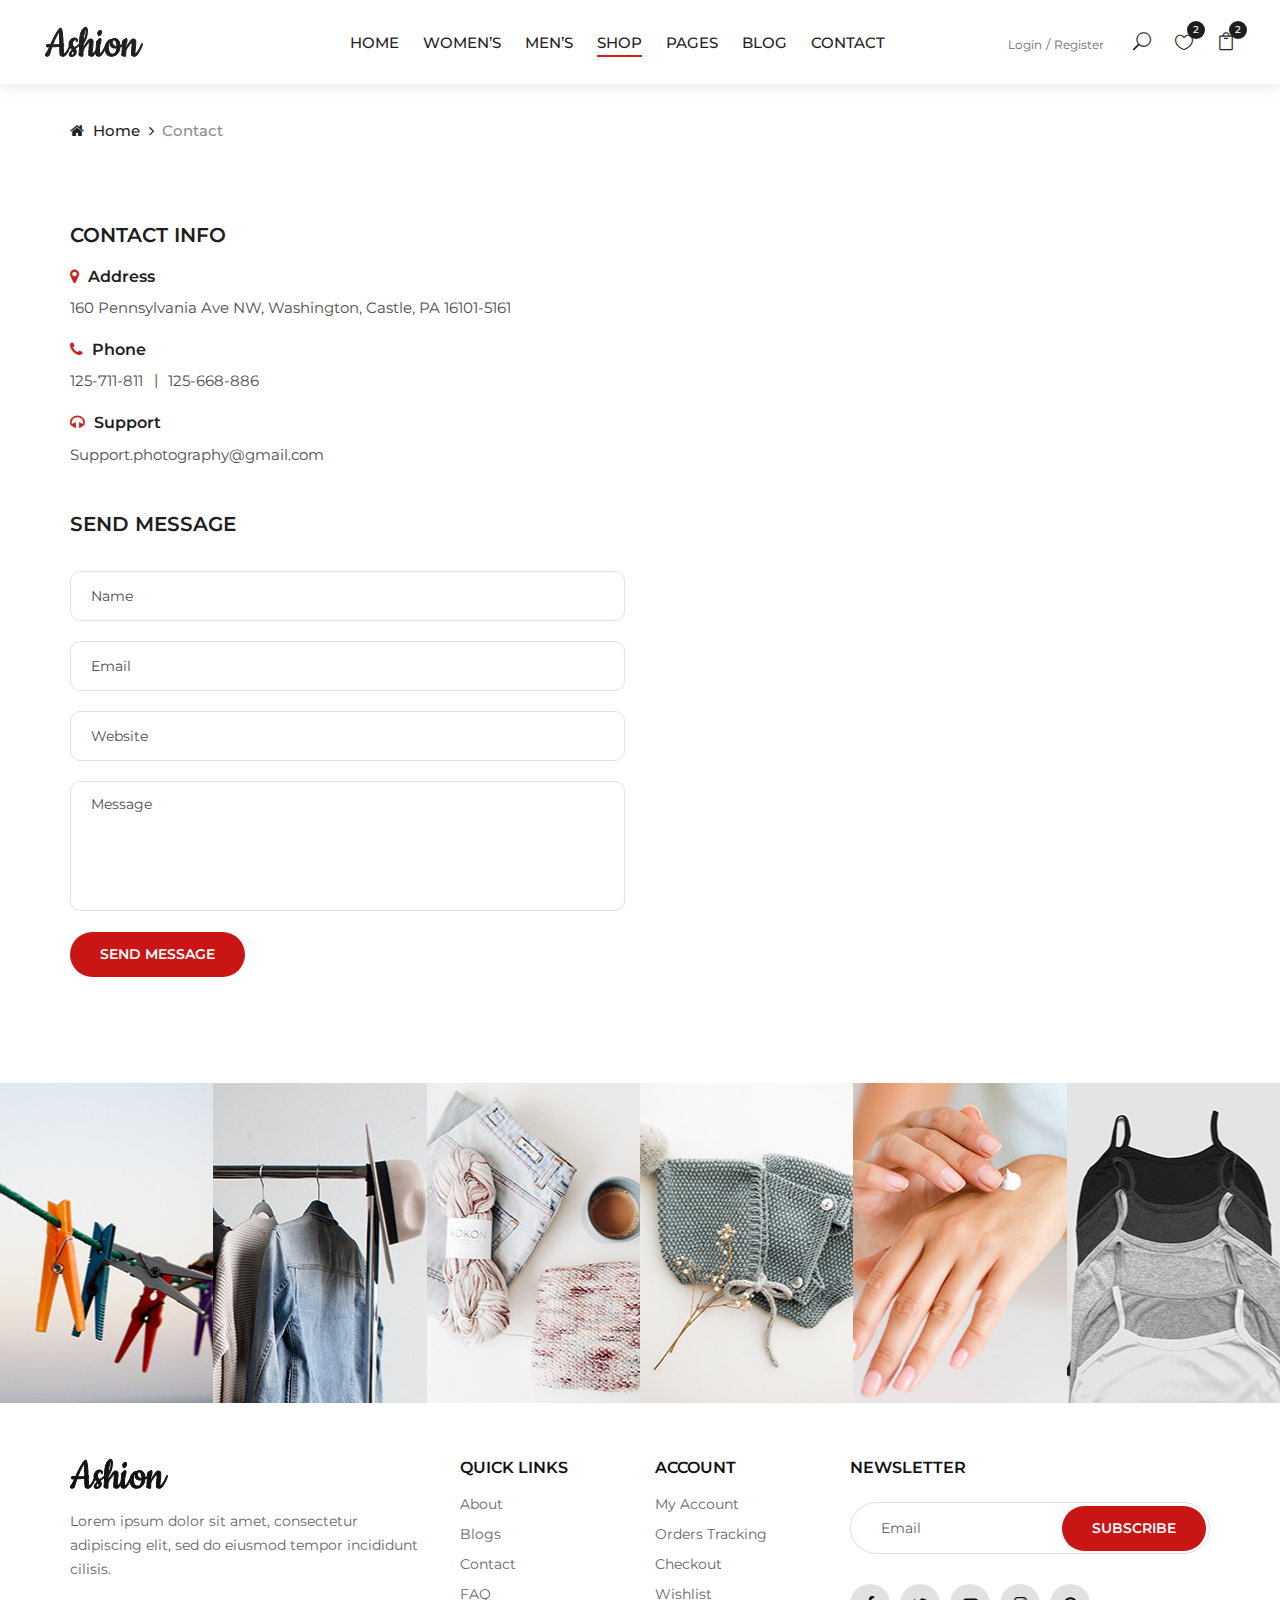
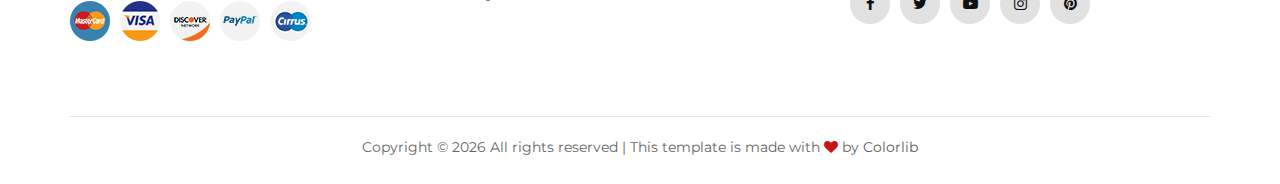
==== contact.html @ e9c25dad "bici" ====
<!DOCTYPE html>
<html lang="zxx">

<head>
    <meta charset="UTF-8">
    <meta name="description" content="Ashion Template">
    <meta name="keywords" content="Ashion, unica, creative, html">
    <meta name="viewport" content="width=device-width, initial-scale=1.0">
    <meta http-equiv="X-UA-Compatible" content="ie=edge">
    <title>Ashion | Template</title>

    <!-- Google Font -->
    <link href="https://fonts.googleapis.com/css2?family=Cookie&display=swap" rel="stylesheet">
    <link href="https://fonts.googleapis.com/css2?family=Montserrat:wght@400;500;600;700;800;900&display=swap"
    rel="stylesheet">

    <!-- Css Styles -->
    <link rel="stylesheet" href="css/bootstrap.min.css" type="text/css">
    <link rel="stylesheet" href="css/font-awesome.min.css" type="text/css">
    <link rel="stylesheet" href="css/elegant-icons.css" type="text/css">
    <link rel="stylesheet" href="css/jquery-ui.min.css" type="text/css">
    <link rel="stylesheet" href="css/magnific-popup.css" type="text/css">
    <link rel="stylesheet" href="css/owl.carousel.min.css" type="text/css">
    <link rel="stylesheet" href="css/slicknav.min.css" type="text/css">
    <link rel="stylesheet" href="css/style.css" type="text/css">
</head>

<body>
    <!-- Page Preloder -->
    <div id="preloder">
        <div class="loader"></div>
    </div>

    <!-- Offcanvas Menu Begin -->
    <div class="offcanvas-menu-overlay"></div>
    <div class="offcanvas-menu-wrapper">
        <div class="offcanvas__close">+</div>
        <ul class="offcanvas__widget">
            <li><span class="icon_search search-switch"></span></li>
            <li><a href="#"><span class="icon_heart_alt"></span>
                <div class="tip">2</div>
            </a></li>
            <li><a href="#"><span class="icon_bag_alt"></span>
                <div class="tip">2</div>
            </a></li>
        </ul>
        <div class="offcanvas__logo">
            <a href="./index.html"><img src="img/logo.png" alt=""></a>
        </div>
        <div id="mobile-menu-wrap"></div>
        <div class="offcanvas__auth">
            <a href="#">Login</a>
            <a href="#">Register</a>
        </div>
    </div>
    <!-- Offcanvas Menu End -->

    <!-- Header Section Begin -->
    <header class="header">
        <div class="container-fluid">
            <div class="row">
                <div class="col-xl-3 col-lg-2">
                    <div class="header__logo">
                        <a href="./index.html"><img src="img/logo.png" alt=""></a>
                    </div>
                </div>
                <div class="col-xl-6 col-lg-7">
                    <nav class="header__menu">
                        <ul>
                            <li><a href="./index.html">Home</a></li>
                            <li><a href="#">Women’s</a></li>
                            <li><a href="#">Men’s</a></li>
                            <li class="active"><a href="./shop.html">Shop</a></li>
                            <li><a href="#">Pages</a>
                                <ul class="dropdown">
                                    <li><a href="./product-details.html">Product Details</a></li>
                                    <li><a href="./shop-cart.html">Shop Cart</a></li>
                                    <li><a href="./checkout.html">Checkout</a></li>
                                    <li><a href="./blog-details.html">Blog Details</a></li>
                                </ul>
                            </li>
                            <li><a href="./blog.html">Blog</a></li>
                            <li><a href="./contact.html">Contact</a></li>
                        </ul>
                    </nav>
                </div>
                <div class="col-lg-3">
                    <div class="header__right">
                        <div class="header__right__auth">
                            <a href="#">Login</a>
                            <a href="#">Register</a>
                        </div>
                        <ul class="header__right__widget">
                            <li><span class="icon_search search-switch"></span></li>
                            <li><a href="#"><span class="icon_heart_alt"></span>
                                <div class="tip">2</div>
                            </a></li>
                            <li><a href="#"><span class="icon_bag_alt"></span>
                                <div class="tip">2</div>
                            </a></li>
                        </ul>
                    </div>
                </div>
            </div>
            <div class="canvas__open">
                <i class="fa fa-bars"></i>
            </div>
        </div>
    </header>
    <!-- Header Section End -->

    <!-- Breadcrumb Begin -->
    <div class="breadcrumb-option">
        <div class="container">
            <div class="row">
                <div class="col-lg-12">
                    <div class="breadcrumb__links">
                        <a href="./index.html"><i class="fa fa-home"></i> Home</a>
                        <span>Contact</span>
                    </div>
                </div>
            </div>
        </div>
    </div>
    <!-- Breadcrumb End -->

    <!-- Contact Section Begin -->
    <section class="contact spad">
        <div class="container">
            <div class="row">
                <div class="col-lg-6 col-md-6">
                    <div class="contact__content">
                        <div class="contact__address">
                            <h5>Contact info</h5>
                            <ul>
                                <li>
                                    <h6><i class="fa fa-map-marker"></i> Address</h6>
                                    <p>160 Pennsylvania Ave NW, Washington, Castle, PA 16101-5161</p>
                                </li>
                                <li>
                                    <h6><i class="fa fa-phone"></i> Phone</h6>
                                    <p><span>125-711-811</span><span>125-668-886</span></p>
                                </li>
                                <li>
                                    <h6><i class="fa fa-headphones"></i> Support</h6>
                                    <p>Support.photography@gmail.com</p>
                                </li>
                            </ul>
                        </div>
                        <div class="contact__form">
                            <h5>SEND MESSAGE</h5>
                            <form action="#">
                                <input type="text" placeholder="Name">
                                <input type="text" placeholder="Email">
                                <input type="text" placeholder="Website">
                                <textarea placeholder="Message"></textarea>
                                <button type="submit" class="site-btn">Send Message</button>
                            </form>
                        </div>
                    </div>
                </div>
                <div class="col-lg-6 col-md-6">
                    <div class="contact__map">
                        <iframe
                        src="https://www.google.com/maps/embed?pb=!1m18!1m12!1m3!1d48158.305462977965!2d-74.13283844036356!3d41.02757295168286!2m3!1f0!2f0!3f0!3m2!1i1024!2i768!4f13.1!3m3!1m2!1s0x89c2e440473470d7%3A0xcaf503ca2ee57958!2sSaddle%20River%2C%20NJ%2007458%2C%20USA!5e0!3m2!1sen!2sbd!4v1575917275626!5m2!1sen!2sbd"
                        height="780" style="border:0" allowfullscreen="">
                    </iframe>
                </div>
            </div>
        </div>
    </div>
</section>
<!-- Contact Section End -->

<!-- Instagram Begin -->
<div class="instagram">
    <div class="container-fluid">
        <div class="row">
            <div class="col-lg-2 col-md-4 col-sm-4 p-0">
                <div class="instagram__item set-bg" data-setbg="img/instagram/insta-1.jpg">
                    <div class="instagram__text">
                        <i class="fa fa-instagram"></i>
                        <a href="#">@ ashion_shop</a>
                    </div>
                </div>
            </div>
            <div class="col-lg-2 col-md-4 col-sm-4 p-0">
                <div class="instagram__item set-bg" data-setbg="img/instagram/insta-2.jpg">
                    <div class="instagram__text">
                        <i class="fa fa-instagram"></i>
                        <a href="#">@ ashion_shop</a>
                    </div>
                </div>
            </div>
            <div class="col-lg-2 col-md-4 col-sm-4 p-0">
                <div class="instagram__item set-bg" data-setbg="img/instagram/insta-3.jpg">
                    <div class="instagram__text">
                        <i class="fa fa-instagram"></i>
                        <a href="#">@ ashion_shop</a>
                    </div>
                </div>
            </div>
            <div class="col-lg-2 col-md-4 col-sm-4 p-0">
                <div class="instagram__item set-bg" data-setbg="img/instagram/insta-4.jpg">
                    <div class="instagram__text">
                        <i class="fa fa-instagram"></i>
                        <a href="#">@ ashion_shop</a>
                    </div>
                </div>
            </div>
            <div class="col-lg-2 col-md-4 col-sm-4 p-0">
                <div class="instagram__item set-bg" data-setbg="img/instagram/insta-5.jpg">
                    <div class="instagram__text">
                        <i class="fa fa-instagram"></i>
                        <a href="#">@ ashion_shop</a>
                    </div>
                </div>
            </div>
            <div class="col-lg-2 col-md-4 col-sm-4 p-0">
                <div class="instagram__item set-bg" data-setbg="img/instagram/insta-6.jpg">
                    <div class="instagram__text">
                        <i class="fa fa-instagram"></i>
                        <a href="#">@ ashion_shop</a>
                    </div>
                </div>
            </div>
        </div>
    </div>
</div>
<!-- Instagram End -->

<!-- Footer Section Begin -->
<footer class="footer">
    <div class="container">
        <div class="row">
            <div class="col-lg-4 col-md-6 col-sm-7">
                <div class="footer__about">
                    <div class="footer__logo">
                        <a href="./index.html"><img src="img/logo.png" alt=""></a>
                    </div>
                    <p>Lorem ipsum dolor sit amet, consectetur adipiscing elit, sed do eiusmod tempor incididunt
                    cilisis.</p>
                    <div class="footer__payment">
                        <a href="#"><img src="img/payment/payment-1.png" alt=""></a>
                        <a href="#"><img src="img/payment/payment-2.png" alt=""></a>
                        <a href="#"><img src="img/payment/payment-3.png" alt=""></a>
                        <a href="#"><img src="img/payment/payment-4.png" alt=""></a>
                        <a href="#"><img src="img/payment/payment-5.png" alt=""></a>
                    </div>
                </div>
            </div>
            <div class="col-lg-2 col-md-3 col-sm-5">
                <div class="footer__widget">
                    <h6>Quick links</h6>
                    <ul>
                        <li><a href="#">About</a></li>
                        <li><a href="#">Blogs</a></li>
                        <li><a href="#">Contact</a></li>
                        <li><a href="#">FAQ</a></li>
                    </ul>
                </div>
            </div>
            <div class="col-lg-2 col-md-3 col-sm-4">
                <div class="footer__widget">
                    <h6>Account</h6>
                    <ul>
                        <li><a href="#">My Account</a></li>
                        <li><a href="#">Orders Tracking</a></li>
                        <li><a href="#">Checkout</a></li>
                        <li><a href="#">Wishlist</a></li>
                    </ul>
                </div>
            </div>
            <div class="col-lg-4 col-md-8 col-sm-8">
                <div class="footer__newslatter">
                    <h6>NEWSLETTER</h6>
                    <form action="#">
                        <input type="text" placeholder="Email">
                        <button type="submit" class="site-btn">Subscribe</button>
                    </form>
                    <div class="footer__social">
                        <a href="#"><i class="fa fa-facebook"></i></a>
                        <a href="#"><i class="fa fa-twitter"></i></a>
                        <a href="#"><i class="fa fa-youtube-play"></i></a>
                        <a href="#"><i class="fa fa-instagram"></i></a>
                        <a href="#"><i class="fa fa-pinterest"></i></a>
                    </div>
                </div>
            </div>
        </div>
        <div class="row">
            <div class="col-lg-12">
                <!-- Link back to Colorlib can't be removed. Template is licensed under CC BY 3.0. -->
                <div class="footer__copyright__text">
                    <p>Copyright &copy; <script>document.write(new Date().getFullYear());</script> All rights reserved | This template is made with <i class="fa fa-heart" aria-hidden="true"></i> by <a href="https://colorlib.com" target="_blank">Colorlib</a></p>
                </div>
                <!-- Link back to Colorlib can't be removed. Template is licensed under CC BY 3.0. -->
            </div>
        </div>
    </div>
</footer>
<!-- Footer Section End -->

<!-- Search Begin -->
<div class="search-model">
    <div class="h-100 d-flex align-items-center justify-content-center">
        <div class="search-close-switch">+</div>
        <form class="search-model-form">
            <input type="text" id="search-input" placeholder="Search here.....">
        </form>
    </div>
</div>
<!-- Search End -->

<!-- Js Plugins -->
<script src="js/jquery-3.3.1.min.js"></script>
<script src="js/bootstrap.min.js"></script>
<script src="js/jquery.magnific-popup.min.js"></script>
<script src="js/jquery-ui.min.js"></script>
<script src="js/mixitup.min.js"></script>
<script src="js/jquery.countdown.min.js"></script>
<script src="js/jquery.slicknav.js"></script>
<script src="js/owl.carousel.min.js"></script>
<script src="js/jquery.nicescroll.min.js"></script>
<script src="js/main.js"></script>
</body>

</html>
---- css/elegant-icons.css ----
@font-face {
	font-family: 'ElegantIcons';
	src:url('../fonts/ElegantIcons.eot');
	src:url('../fonts/ElegantIcons.eot?#iefix') format('embedded-opentype'),
		url('../fonts/ElegantIcons.woff') format('woff'),
		url('../fonts/ElegantIcons.ttf') format('truetype'),
		url('../fonts/ElegantIcons.svg#ElegantIcons') format('svg');
	font-weight: normal;
	font-style: normal;
}

/* Use the following CSS code if you want to use data attributes for inserting your icons */
[data-icon]:before {
	font-family: 'ElegantIcons';
	content: attr(data-icon);
	speak: none;
	font-weight: normal;
	font-variant: normal;
	text-transform: none;
	line-height: 1;
	-webkit-font-smoothing: antialiased;
	-moz-osx-font-smoothing: grayscale;
}

/* Use the following CSS code if you want to have a class per icon */
/*
Instead of a list of all class selectors,
you can use the generic selector below, but it's slower:
[class*="your-class-prefix"] {
*/
.arrow_up, .arrow_down, .arrow_left, .arrow_right, .arrow_left-up, .arrow_right-up, .arrow_right-down, .arrow_left-down, .arrow-up-down, .arrow_up-down_alt, .arrow_left-right_alt, .arrow_left-right, .arrow_expand_alt2, .arrow_expand_alt, .arrow_condense, .arrow_expand, .arrow_move, .arrow_carrot-up, .arrow_carrot-down, .arrow_carrot-left, .arrow_carrot-right, .arrow_carrot-2up, .arrow_carrot-2down, .arrow_carrot-2left, .arrow_carrot-2right, .arrow_carrot-up_alt2, .arrow_carrot-down_alt2, .arrow_carrot-left_alt2, .arrow_carrot-right_alt2, .arrow_carrot-2up_alt2, .arrow_carrot-2down_alt2, .arrow_carrot-2left_alt2, .arrow_carrot-2right_alt2, .arrow_triangle-up, .arrow_triangle-down, .arrow_triangle-left, .arrow_triangle-right, .arrow_triangle-up_alt2, .arrow_triangle-down_alt2, .arrow_triangle-left_alt2, .arrow_triangle-right_alt2, .arrow_back, .icon_minus-06, .icon_plus, .icon_close, .icon_check, .icon_minus_alt2, .icon_plus_alt2, .icon_close_alt2, .icon_check_alt2, .icon_zoom-out_alt, .icon_zoom-in_alt, .icon_search, .icon_box-empty, .icon_box-selected, .icon_minus-box, .icon_plus-box, .icon_box-checked, .icon_circle-empty, .icon_circle-slelected, .icon_stop_alt2, .icon_stop, .icon_pause_alt2, .icon_pause, .icon_menu, .icon_menu-square_alt2, .icon_menu-circle_alt2, .icon_ul, .icon_ol, .icon_adjust-horiz, .icon_adjust-vert, .icon_document_alt, .icon_documents_alt, .icon_pencil, .icon_pencil-edit_alt, .icon_pencil-edit, .icon_folder-alt, .icon_folder-open_alt, .icon_folder-add_alt, .icon_info_alt, .icon_error-oct_alt, .icon_error-circle_alt, .icon_error-triangle_alt, .icon_question_alt2, .icon_question, .icon_comment_alt, .icon_chat_alt, .icon_vol-mute_alt, .icon_volume-low_alt, .icon_volume-high_alt, .icon_quotations, .icon_quotations_alt2, .icon_clock_alt, .icon_lock_alt, .icon_lock-open_alt, .icon_key_alt, .icon_cloud_alt, .icon_cloud-upload_alt, .icon_cloud-download_alt, .icon_image, .icon_images, .icon_lightbulb_alt, .icon_gift_alt, .icon_house_alt, .icon_genius, .icon_mobile, .icon_tablet, .icon_laptop, .icon_desktop, .icon_camera_alt, .icon_mail_alt, .icon_cone_alt, .icon_ribbon_alt, .icon_bag_alt, .icon_creditcard, .icon_cart_alt, .icon_paperclip, .icon_tag_alt, .icon_tags_alt, .icon_trash_alt, .icon_cursor_alt, .icon_mic_alt, .icon_compass_alt, .icon_pin_alt, .icon_pushpin_alt, .icon_map_alt, .icon_drawer_alt, .icon_toolbox_alt, .icon_book_alt, .icon_calendar, .icon_film, .icon_table, .icon_contacts_alt, .icon_headphones, .icon_lifesaver, .icon_piechart, .icon_refresh, .icon_link_alt, .icon_link, .icon_loading, .icon_blocked, .icon_archive_alt, .icon_heart_alt, .icon_star_alt, .icon_star-half_alt, .icon_star, .icon_star-half, .icon_tools, .icon_tool, .icon_cog, .icon_cogs, .arrow_up_alt, .arrow_down_alt, .arrow_left_alt, .arrow_right_alt, .arrow_left-up_alt, .arrow_right-up_alt, .arrow_right-down_alt, .arrow_left-down_alt, .arrow_condense_alt, .arrow_expand_alt3, .arrow_carrot_up_alt, .arrow_carrot-down_alt, .arrow_carrot-left_alt, .arrow_carrot-right_alt, .arrow_carrot-2up_alt, .arrow_carrot-2dwnn_alt, .arrow_carrot-2left_alt, .arrow_carrot-2right_alt, .arrow_triangle-up_alt, .arrow_triangle-down_alt, .arrow_triangle-left_alt, .arrow_triangle-right_alt, .icon_minus_alt, .icon_plus_alt, .icon_close_alt, .icon_check_alt, .icon_zoom-out, .icon_zoom-in, .icon_stop_alt, .icon_menu-square_alt, .icon_menu-circle_alt, .icon_document, .icon_documents, .icon_pencil_alt, .icon_folder, .icon_folder-open, .icon_folder-add, .icon_folder_upload, .icon_folder_download, .icon_info, .icon_error-circle, .icon_error-oct, .icon_error-triangle, .icon_question_alt, .icon_comment, .icon_chat, .icon_vol-mute, .icon_volume-low, .icon_volume-high, .icon_quotations_alt, .icon_clock, .icon_lock, .icon_lock-open, .icon_key, .icon_cloud, .icon_cloud-upload, .icon_cloud-download, .icon_lightbulb, .icon_gift, .icon_house, .icon_camera, .icon_mail, .icon_cone, .icon_ribbon, .icon_bag, .icon_cart, .icon_tag, .icon_tags, .icon_trash, .icon_cursor, .icon_mic, .icon_compass, .icon_pin, .icon_pushpin, .icon_map, .icon_drawer, .icon_toolbox, .icon_book, .icon_contacts, .icon_archive, .icon_heart, .icon_profile, .icon_group, .icon_grid-2x2, .icon_grid-3x3, .icon_music, .icon_pause_alt, .icon_phone, .icon_upload, .icon_download, .social_facebook, .social_twitter, .social_pinterest, .social_googleplus, .social_tumblr, .social_tumbleupon, .social_wordpress, .social_instagram, .social_dribbble, .social_vimeo, .social_linkedin, .social_rss, .social_deviantart, .social_share, .social_myspace, .social_skype, .social_youtube, .social_picassa, .social_googledrive, .social_flickr, .social_blogger, .social_spotify, .social_delicious, .social_facebook_circle, .social_twitter_circle, .social_pinterest_circle, .social_googleplus_circle, .social_tumblr_circle, .social_stumbleupon_circle, .social_wordpress_circle, .social_instagram_circle, .social_dribbble_circle, .social_vimeo_circle, .social_linkedin_circle, .social_rss_circle, .social_deviantart_circle, .social_share_circle, .social_myspace_circle, .social_skype_circle, .social_youtube_circle, .social_picassa_circle, .social_googledrive_alt2, .social_flickr_circle, .social_blogger_circle, .social_spotify_circle, .social_delicious_circle, .social_facebook_square, .social_twitter_square, .social_pinterest_square, .social_googleplus_square, .social_tumblr_square, .social_stumbleupon_square, .social_wordpress_square, .social_instagram_square, .social_dribbble_square, .social_vimeo_square, .social_linkedin_square, .social_rss_square, .social_deviantart_square, .social_share_square, .social_myspace_square, .social_skype_square, .social_youtube_square, .social_picassa_square, .social_googledrive_square, .social_flickr_square, .social_blogger_square, .social_spotify_square, .social_delicious_square, .icon_printer, .icon_calulator, .icon_building, .icon_floppy, .icon_drive, .icon_search-2, .icon_id, .icon_id-2, .icon_puzzle, .icon_like, .icon_dislike, .icon_mug, .icon_currency, .icon_wallet, .icon_pens, .icon_easel, .icon_flowchart, .icon_datareport, .icon_briefcase, .icon_shield, .icon_percent, .icon_globe, .icon_globe-2, .icon_target, .icon_hourglass, .icon_balance, .icon_rook, .icon_printer-alt, .icon_calculator_alt, .icon_building_alt, .icon_floppy_alt, .icon_drive_alt, .icon_search_alt, .icon_id_alt, .icon_id-2_alt, .icon_puzzle_alt, .icon_like_alt, .icon_dislike_alt, .icon_mug_alt, .icon_currency_alt, .icon_wallet_alt, .icon_pens_alt, .icon_easel_alt, .icon_flowchart_alt, .icon_datareport_alt, .icon_briefcase_alt, .icon_shield_alt, .icon_percent_alt, .icon_globe_alt, .icon_clipboard {
	font-family: 'ElegantIcons';
	speak: none;
	font-style: normal;
	font-weight: normal;
	font-variant: normal;
	text-transform: none;
	line-height: 1;
	-webkit-font-smoothing: antialiased;
}
.arrow_up:before {
	content: "\21";
}
.arrow_down:before {
	content: "\22";
}
.arrow_left:before {
	content: "\23";
}
.arrow_right:before {
	content: "\24";
}
.arrow_left-up:before {
	content: "\25";
}
.arrow_right-up:before {
	content: "\26";
}
.arrow_right-down:before {
	content: "\27";
}
.arrow_left-down:before {
	content: "\28";
}
.arrow-up-down:before {
	content: "\29";
}
.arrow_up-down_alt:before {
	content: "\2a";
}
.arrow_left-right_alt:before {
	content: "\2b";
}
.arrow_left-right:before {
	content: "\2c";
}
.arrow_expand_alt2:before {
	content: "\2d";
}
.arrow_expand_alt:before {
	content: "\2e";
}
.arrow_condense:before {
	content: "\2f";
}
.arrow_expand:before {
	content: "\30";
}
.arrow_move:before {
	content: "\31";
}
.arrow_carrot-up:before {
	content: "\32";
}
.arrow_carrot-down:before {
	content: "\33";
}
.arrow_carrot-left:before {
	content: "\34";
}
.arrow_carrot-right:before {
	content: "\35";
}
.arrow_carrot-2up:before {
	content: "\36";
}
.arrow_carrot-2down:before {
	content: "\37";
}
.arrow_carrot-2left:before {
	content: "\38";
}
.arrow_carrot-2right:before {
	content: "\39";
}
.arrow_carrot-up_alt2:before {
	content: "\3a";
}
.arrow_carrot-down_alt2:before {
	content: "\3b";
}
.arrow_carrot-left_alt2:before {
	content: "\3c";
}
.arrow_carrot-right_alt2:before {
	content: "\3d";
}
.arrow_carrot-2up_alt2:before {
	content: "\3e";
}
.arrow_carrot-2down_alt2:before {
	content: "\3f";
}
.arrow_carrot-2left_alt2:before {
	content: "\40";
}
.arrow_carrot-2right_alt2:before {
	content: "\41";
}
.arrow_triangle-up:before {
	content: "\42";
}
.arrow_triangle-down:before {
	content: "\43";
}
.arrow_triangle-left:before {
	content: "\44";
}
.arrow_triangle-right:before {
	content: "\45";
}
.arrow_triangle-up_alt2:before {
	content: "\46";
}
.arrow_triangle-down_alt2:before {
	content: "\47";
}
.arrow_triangle-left_alt2:before {
	content: "\48";
}
.arrow_triangle-right_alt2:before {
	content: "\49";
}
.arrow_back:before {
	content: "\4a";
}
.icon_minus-06:before {
	content: "\4b";
}
.icon_plus:before {
	content: "\4c";
}
.icon_close:before {
	content: "\4d";
}
.icon_check:before {
	content: "\4e";
}
.icon_minus_alt2:before {
	content: "\4f";
}
.icon_plus_alt2:before {
	content: "\50";
}
.icon_close_alt2:before {
	content: "\51";
}
.icon_check_alt2:before {
	content: "\52";
}
.icon_zoom-out_alt:before {
	content: "\53";
}
.icon_zoom-in_alt:before {
	content: "\54";
}
.icon_search:before {
	content: "\55";
}
.icon_box-empty:before {
	content: "\56";
}
.icon_box-selected:before {
	content: "\57";
}
.icon_minus-box:before {
	content: "\58";
}
.icon_plus-box:before {
	content: "\59";
}
.icon_box-checked:before {
	content: "\5a";
}
.icon_circle-empty:before {
	content: "\5b";
}
.icon_circle-slelected:before {
	content: "\5c";
}
.icon_stop_alt2:before {
	content: "\5d";
}
.icon_stop:before {
	content: "\5e";
}
.icon_pause_alt2:before {
	content: "\5f";
}
.icon_pause:before {
	content: "\60";
}
.icon_menu:before {
	content: "\61";
}
.icon_menu-square_alt2:before {
	content: "\62";
}
.icon_menu-circle_alt2:before {
	content: "\63";
}
.icon_ul:before {
	content: "\64";
}
.icon_ol:before {
	content: "\65";
}
.icon_adjust-horiz:before {
	content: "\66";
}
.icon_adjust-vert:before {
	content: "\67";
}
.icon_document_alt:before {
	content: "\68";
}
.icon_documents_alt:before {
	content: "\69";
}
.icon_pencil:before {
	content: "\6a";
}
.icon_pencil-edit_alt:before {
	content: "\6b";
}
.icon_pencil-edit:before {
	content: "\6c";
}
.icon_folder-alt:before {
	content: "\6d";
}
.icon_folder-open_alt:before {
	content: "\6e";
}
.icon_folder-add_alt:before {
	content: "\6f";
}
.icon_info_alt:before {
	content: "\70";
}
.icon_error-oct_alt:before {
	content: "\71";
}
.icon_error-circle_alt:before {
	content: "\72";
}
.icon_error-triangle_alt:before {
	content: "\73";
}
.icon_question_alt2:before {
	content: "\74";
}
.icon_question:before {
	content: "\75";
}
.icon_comment_alt:before {
	content: "\76";
}
.icon_chat_alt:before {
	content: "\77";
}
.icon_vol-mute_alt:before {
	content: "\78";
}
.icon_volume-low_alt:before {
	content: "\79";
}
.icon_volume-high_alt:before {
	content: "\7a";
}
.icon_quotations:before {
	content: "\7b";
}
.icon_quotations_alt2:before {
	content: "\7c";
}
.icon_clock_alt:before {
	content: "\7d";
}
.icon_lock_alt:before {
	content: "\7e";
}
.icon_lock-open_alt:before {
	content: "\e000";
}
.icon_key_alt:before {
	content: "\e001";
}
.icon_cloud_alt:before {
	content: "\e002";
}
.icon_cloud-upload_alt:before {
	content: "\e003";
}
.icon_cloud-download_alt:before {
	content: "\e004";
}
.icon_image:before {
	content: "\e005";
}
.icon_images:before {
	content: "\e006";
}
.icon_lightbulb_alt:before {
	content: "\e007";
}
.icon_gift_alt:before {
	content: "\e008";
}
.icon_house_alt:before {
	content: "\e009";
}
.icon_genius:before {
	content: "\e00a";
}
.icon_mobile:before {
	content: "\e00b";
}
.icon_tablet:before {
	content: "\e00c";
}
.icon_laptop:before {
	content: "\e00d";
}
.icon_desktop:before {
	content: "\e00e";
}
.icon_camera_alt:before {
	content: "\e00f";
}
.icon_mail_alt:before {
	content: "\e010";
}
.icon_cone_alt:before {
	content: "\e011";
}
.icon_ribbon_alt:before {
	content: "\e012";
}
.icon_bag_alt:before {
	content: "\e013";
}
.icon_creditcard:before {
	content: "\e014";
}
.icon_cart_alt:before {
	content: "\e015";
}
.icon_paperclip:before {
	content: "\e016";
}
.icon_tag_alt:before {
	content: "\e017";
}
.icon_tags_alt:before {
	content: "\e018";
}
.icon_trash_alt:before {
	content: "\e019";
}
.icon_cursor_alt:before {
	content: "\e01a";
}
.icon_mic_alt:before {
	content: "\e01b";
}
.icon_compass_alt:before {
	content: "\e01c";
}
.icon_pin_alt:before {
	content: "\e01d";
}
.icon_pushpin_alt:before {
	content: "\e01e";
}
.icon_map_alt:before {
	content: "\e01f";
}
.icon_drawer_alt:before {
	content: "\e020";
}
.icon_toolbox_alt:before {
	content: "\e021";
}
.icon_book_alt:before {
	content: "\e022";
}
.icon_calendar:before {
	content: "\e023";
}
.icon_film:before {
	content: "\e024";
}
.icon_table:before {
	content: "\e025";
}
.icon_contacts_alt:before {
	content: "\e026";
}
.icon_headphones:before {
	content: "\e027";
}
.icon_lifesaver:before {
	content: "\e028";
}
.icon_piechart:before {
	content: "\e029";
}
.icon_refresh:before {
	content: "\e02a";
}
.icon_link_alt:before {
	content: "\e02b";
}
.icon_link:before {
	content: "\e02c";
}
.icon_loading:before {
	content: "\e02d";
}
.icon_blocked:before {
	content: "\e02e";
}
.icon_archive_alt:before {
	content: "\e02f";
}
.icon_heart_alt:before {
	content: "\e030";
}
.icon_star_alt:before {
	content: "\e031";
}
.icon_star-half_alt:before {
	content: "\e032";
}
.icon_star:before {
	content: "\e033";
}
.icon_star-half:before {
	content: "\e034";
}
.icon_tools:before {
	content: "\e035";
}
.icon_tool:before {
	content: "\e036";
}
.icon_cog:before {
	content: "\e037";
}
.icon_cogs:before {
	content: "\e038";
}
.arrow_up_alt:before {
	content: "\e039";
}
.arrow_down_alt:before {
	content: "\e03a";
}
.arrow_left_alt:before {
	content: "\e03b";
}
.arrow_right_alt:before {
	content: "\e03c";
}
.arrow_left-up_alt:before {
	content: "\e03d";
}
.arrow_right-up_alt:before {
	content: "\e03e";
}
.arrow_right-down_alt:before {
	content: "\e03f";
}
.arrow_left-down_alt:before {
	content: "\e040";
}
.arrow_condense_alt:before {
	content: "\e041";
}
.arrow_expand_alt3:before {
	content: "\e042";
}
.arrow_carrot_up_alt:before {
	content: "\e043";
}
.arrow_carrot-down_alt:before {
	content: "\e044";
}
.arrow_carrot-left_alt:before {
	content: "\e045";
}
.arrow_carrot-right_alt:before {
	content: "\e046";
}
.arrow_carrot-2up_alt:before {
	content: "\e047";
}
.arrow_carrot-2dwnn_alt:before {
	content: "\e048";
}
.arrow_carrot-2left_alt:before {
	content: "\e049";
}
.arrow_carrot-2right_alt:before {
	content: "\e04a";
}
.arrow_triangle-up_alt:before {
	content: "\e04b";
}
.arrow_triangle-down_alt:before {
	content: "\e04c";
}
.arrow_triangle-left_alt:before {
	content: "\e04d";
}
.arrow_triangle-right_alt:before {
	content: "\e04e";
}
.icon_minus_alt:before {
	content: "\e04f";
}
.icon_plus_alt:before {
	content: "\e050";
}
.icon_close_alt:before {
	content: "\e051";
}
.icon_check_alt:before {
	content: "\e052";
}
.icon_zoom-out:before {
	content: "\e053";
}
.icon_zoom-in:before {
	content: "\e054";
}
.icon_stop_alt:before {
	content: "\e055";
}
.icon_menu-square_alt:before {
	content: "\e056";
}
.icon_menu-circle_alt:before {
	content: "\e057";
}
.icon_document:before {
	content: "\e058";
}
.icon_documents:before {
	content: "\e059";
}
.icon_pencil_alt:before {
	content: "\e05a";
}
.icon_folder:before {
	content: "\e05b";
}
.icon_folder-open:before {
	content: "\e05c";
}
.icon_folder-add:before {
	content: "\e05d";
}
.icon_folder_upload:before {
	content: "\e05e";
}
.icon_folder_download:before {
	content: "\e05f";
}
.icon_info:before {
	content: "\e060";
}
.icon_error-circle:before {
	content: "\e061";
}
.icon_error-oct:before {
	content: "\e062";
}
.icon_error-triangle:before {
	content: "\e063";
}
.icon_question_alt:before {
	content: "\e064";
}
.icon_comment:before {
	content: "\e065";
}
.icon_chat:before {
	content: "\e066";
}
.icon_vol-mute:before {
	content: "\e067";
}
.icon_volume-low:before {
	content: "\e068";
}
.icon_volume-high:before {
	content: "\e069";
}
.icon_quotations_alt:before {
	content: "\e06a";
}
.icon_clock:before {
	content: "\e06b";
}
.icon_lock:before {
	content: "\e06c";
}
.icon_lock-open:before {
	content: "\e06d";
}
.icon_key:before {
	content: "\e06e";
}
.icon_cloud:before {
	content: "\e06f";
}
.icon_cloud-upload:before {
	content: "\e070";
}
.icon_cloud-download:before {
	content: "\e071";
}
.icon_lightbulb:before {
	content: "\e072";
}
.icon_gift:before {
	content: "\e073";
}
.icon_house:before {
	content: "\e074";
}
.icon_camera:before {
	content: "\e075";
}
.icon_mail:before {
	content: "\e076";
}
.icon_cone:before {
	content: "\e077";
}
.icon_ribbon:before {
	content: "\e078";
}
.icon_bag:before {
	content: "\e079";
}
.icon_cart:before {
	content: "\e07a";
}
.icon_tag:before {
	content: "\e07b";
}
.icon_tags:before {
	content: "\e07c";
}
.icon_trash:before {
	content: "\e07d";
}
.icon_cursor:before {
	content: "\e07e";
}
.icon_mic:before {
	content: "\e07f";
}
.icon_compass:before {
	content: "\e080";
}
.icon_pin:before {
	content: "\e081";
}
.icon_pushpin:before {
	content: "\e082";
}
.icon_map:before {
	content: "\e083";
}
.icon_drawer:before {
	content: "\e084";
}
.icon_toolbox:before {
	content: "\e085";
}
.icon_book:before {
	content: "\e086";
}
.icon_contacts:before {
	content: "\e087";
}
.icon_archive:before {
	content: "\e088";
}
.icon_heart:before {
	content: "\e089";
}
.icon_profile:before {
	content: "\e08a";
}
.icon_group:before {
	content: "\e08b";
}
.icon_grid-2x2:before {
	content: "\e08c";
}
.icon_grid-3x3:before {
	content: "\e08d";
}
.icon_music:before {
	content: "\e08e";
}
.icon_pause_alt:before {
	content: "\e08f";
}
.icon_phone:before {
	content: "\e090";
}
.icon_upload:before {
	content: "\e091";
}
.icon_download:before {
	content: "\e092";
}
.social_facebook:before {
	content: "\e093";
}
.social_twitter:before {
	content: "\e094";
}
.social_pinterest:before {
	content: "\e095";
}
.social_googleplus:before {
	content: "\e096";
}
.social_tumblr:before {
	content: "\e097";
}
.social_tumbleupon:before {
	content: "\e098";
}
.social_wordpress:before {
	content: "\e099";
}
.social_instagram:before {
	content: "\e09a";
}
.social_dribbble:before {
	content: "\e09b";
}
.social_vimeo:before {
	content: "\e09c";
}
.social_linkedin:before {
	content: "\e09d";
}
.social_rss:before {
	content: "\e09e";
}
.social_deviantart:before {
	content: "\e09f";
}
.social_share:before {
	content: "\e0a0";
}
.social_myspace:before {
	content: "\e0a1";
}
.social_skype:before {
	content: "\e0a2";
}
.social_youtube:before {
	content: "\e0a3";
}
.social_picassa:before {
	content: "\e0a4";
}
.social_googledrive:before {
	content: "\e0a5";
}
.social_flickr:before {
	content: "\e0a6";
}
.social_blogger:before {
	content: "\e0a7";
}
.social_spotify:before {
	content: "\e0a8";
}
.social_delicious:before {
	content: "\e0a9";
}
.social_facebook_circle:before {
	content: "\e0aa";
}
.social_twitter_circle:before {
	content: "\e0ab";
}
.social_pinterest_circle:before {
	content: "\e0ac";
}
.social_googleplus_circle:before {
	content: "\e0ad";
}
.social_tumblr_circle:before {
	content: "\e0ae";
}
.social_stumbleupon_circle:before {
	content: "\e0af";
}
.social_wordpress_circle:before {
	content: "\e0b0";
}
.social_instagram_circle:before {
	content: "\e0b1";
}
.social_dribbble_circle:before {
	content: "\e0b2";
}
.social_vimeo_circle:before {
	content: "\e0b3";
}
.social_linkedin_circle:before {
	content: "\e0b4";
}
.social_rss_circle:before {
	content: "\e0b5";
}
.social_deviantart_circle:before {
	content: "\e0b6";
}
.social_share_circle:before {
	content: "\e0b7";
}
.social_myspace_circle:before {
	content: "\e0b8";
}
.social_skype_circle:before {
	content: "\e0b9";
}
.social_youtube_circle:before {
	content: "\e0ba";
}
.social_picassa_circle:before {
	content: "\e0bb";
}
.social_googledrive_alt2:before {
	content: "\e0bc";
}
.social_flickr_circle:before {
	content: "\e0bd";
}
.social_blogger_circle:before {
	content: "\e0be";
}
.social_spotify_circle:before {
	content: "\e0bf";
}
.social_delicious_circle:before {
	content: "\e0c0";
}
.social_facebook_square:before {
	content: "\e0c1";
}
.social_twitter_square:before {
	content: "\e0c2";
}
.social_pinterest_square:before {
	content: "\e0c3";
}
.social_googleplus_square:before {
	content: "\e0c4";
}
.social_tumblr_square:before {
	content: "\e0c5";
}
.social_stumbleupon_square:before {
	content: "\e0c6";
}
.social_wordpress_square:before {
	content: "\e0c7";
}
.social_instagram_square:before {
	content: "\e0c8";
}
.social_dribbble_square:before {
	content: "\e0c9";
}
.social_vimeo_square:before {
	content: "\e0ca";
}
.social_linkedin_square:before {
	content: "\e0cb";
}
.social_rss_square:before {
	content: "\e0cc";
}
.social_deviantart_square:before {
	content: "\e0cd";
}
.social_share_square:before {
	content: "\e0ce";
}
.social_myspace_square:before {
	content: "\e0cf";
}
.social_skype_square:before {
	content: "\e0d0";
}
.social_youtube_square:before {
	content: "\e0d1";
}
.social_picassa_square:before {
	content: "\e0d2";
}
.social_googledrive_square:before {
	content: "\e0d3";
}
.social_flickr_square:before {
	content: "\e0d4";
}
.social_blogger_square:before {
	content: "\e0d5";
}
.social_spotify_square:before {
	content: "\e0d6";
}
.social_delicious_square:before {
	content: "\e0d7";
}
.icon_printer:before {
	content: "\e103";
}
.icon_calulator:before {
	content: "\e0ee";
}
.icon_building:before {
	content: "\e0ef";
}
.icon_floppy:before {
	content: "\e0e8";
}
.icon_drive:before {
	content: "\e0ea";
}
.icon_search-2:before {
	content: "\e101";
}
.icon_id:before {
	content: "\e107";
}
.icon_id-2:before {
	content: "\e108";
}
.icon_puzzle:before {
	content: "\e102";
}
.icon_like:before {
	content: "\e106";
}
.icon_dislike:before {
	content: "\e0eb";
}
.icon_mug:before {
	content: "\e105";
}
.icon_currency:before {
	content: "\e0ed";
}
.icon_wallet:before {
	content: "\e100";
}
.icon_pens:before {
	content: "\e104";
}
.icon_easel:before {
	content: "\e0e9";
}
.icon_flowchart:before {
	content: "\e109";
}
.icon_datareport:before {
	content: "\e0ec";
}
.icon_briefcase:before {
	content: "\e0fe";
}
.icon_shield:before {
	content: "\e0f6";
}
.icon_percent:before {
	content: "\e0fb";
}
.icon_globe:before {
	content: "\e0e2";
}
.icon_globe-2:before {
	content: "\e0e3";
}
.icon_target:before {
	content: "\e0f5";
}
.icon_hourglass:before {
	content: "\e0e1";
}
.icon_balance:before {
	content: "\e0ff";
}
.icon_rook:before {
	content: "\e0f8";
}
.icon_printer-alt:before {
	content: "\e0fa";
}
.icon_calculator_alt:before {
	content: "\e0e7";
}
.icon_building_alt:before {
	content: "\e0fd";
}
.icon_floppy_alt:before {
	content: "\e0e4";
}
.icon_drive_alt:before {
	content: "\e0e5";
}
.icon_search_alt:before {
	content: "\e0f7";
}
.icon_id_alt:before {
	content: "\e0e0";
}
.icon_id-2_alt:before {
	content: "\e0fc";
}
.icon_puzzle_alt:before {
	content: "\e0f9";
}
.icon_like_alt:before {
	content: "\e0dd";
}
.icon_dislike_alt:before {
	content: "\e0f1";
}
.icon_mug_alt:before {
	content: "\e0dc";
}
.icon_currency_alt:before {
	content: "\e0f3";
}
.icon_wallet_alt:before {
	content: "\e0d8";
}
.icon_pens_alt:before {
	content: "\e0db";
}
.icon_easel_alt:before {
	content: "\e0f0";
}
.icon_flowchart_alt:before {
	content: "\e0df";
}
.icon_datareport_alt:before {
	content: "\e0f2";
}
.icon_briefcase_alt:before {
	content: "\e0f4";
}
.icon_shield_alt:before {
	content: "\e0d9";
}
.icon_percent_alt:before {
	content: "\e0da";
}
.icon_globe_alt:before {
	content: "\e0de";
}
.icon_clipboard:before {
	content: "\e0e6";
}


	.glyph {
		float: left;
		text-align: center;
		padding: .75em;
		margin: .4em 1.5em .75em 0;
		width: 6em;
text-shadow: none;
	}
        .glyph_big {
        font-size: 128px;
        color: #59c5dc;
        float: left;
        margin-right: 20px;
        }

        .glyph div { padding-bottom: 10px;}

	.glyph input {
		font-family: consolas, monospace;
		font-size: 12px;
		width: 100%;
		text-align: center;
		border: 0;
		box-shadow: 0 0 0 1px #ccc;
		padding: .2em;
                -moz-border-radius: 5px;
                -webkit-border-radius: 5px;
	}
	.centered {
		margin-left: auto;
		margin-right: auto;
	}
	.glyph .fs1 {
		font-size: 2em;
	}
---- css/style.css ----
/******************************************************************
  Template Name: Ashion
  Description: Ashion ecommerce template
  Author: Colorib
  Author URI: https://colorlib.com/
  Version: 1.0
  Created: Colorib
******************************************************************/

/*------------------------------------------------------------------
[Table of contents]

1.  Template default CSS
	1.1	Variables
	1.2	Mixins
	1.3	Flexbox
	1.4	Reset
2.  Helper Css
3.  Header Section
4.  Categories Section
5.  Product Section
6.  Banner Section
7.  Countdown Section
8.  Instagram
9.  Contact
10.  Footer Style
-------------------------------------------------------------------*/

/*----------------------------------------*/

/* Template default CSS
/*----------------------------------------*/

html,
body {
	height: 100%;
	font-family: "Montserrat", sans-serif;
	-webkit-font-smoothing: antialiased;
}

h1,
h2,
h3,
h4,
h5,
h6 {
	margin: 0;
	color: #111111;
	font-weight: 400;
	font-family: "Montserrat", sans-serif;
}

h1 {
	font-size: 70px;
}

h2 {
	font-size: 36px;
}

h3 {
	font-size: 30px;
}

h4 {
	font-size: 24px;
}

h5 {
	font-size: 18px;
}

h6 {
	font-size: 16px;
}

p {
	font-size: 14px;
	font-family: "Montserrat", sans-serif;
	color: #666666;
	font-weight: 400;
	line-height: 24px;
	margin: 0 0 15px 0;
}

img {
	max-width: 100%;
}

input:focus,
select:focus,
button:focus,
textarea:focus {
	outline: none;
}

a:hover,
a:focus {
	text-decoration: none;
	outline: none;
}

ul,
ol {
	padding: 0;
	margin: 0;
}

/*---------------------
  Helper CSS
-----------------------*/

.section-title {
	margin-bottom: 45px;
}

.section-title h4 {
	color: #111111;
	font-weight: 600;
	text-transform: uppercase;
	position: relative;
	display: inline-block;
}

.section-title h4:after {
	position: absolute;
	left: 0;
	bottom: -4px;
	height: 2px;
	width: 70px;
	background: #ca1515;
	content: "";
}

.set-bg {
	background-repeat: no-repeat;
	background-size: cover;
	background-position: top center;
}

.spad {
	padding-top: 100px;
	padding-bottom: 100px;
}

.text-white h1,
.text-white h2,
.text-white h3,
.text-white h4,
.text-white h5,
.text-white h6,
.text-white p,
.text-white span,
.text-white li,
.text-white a {
	color: #fff;
}

/* buttons */

.primary-btn {
	display: inline-block;
	font-size: 14px;
	text-transform: uppercase;
	font-weight: 600;
	padding: 12px 30px 10px;
	color: #ffffff;
	background: #ca1515;
}

.site-btn {
	font-size: 14px;
	color: #ffffff;
	background: #ca1515;
	font-weight: 600;
	border: none;
	text-transform: uppercase;
	display: inline-block;
	padding: 12px 30px;
	border-radius: 50px;
}

/* Preloder */

#preloder {
	position: fixed;
	width: 100%;
	height: 100%;
	top: 0;
	left: 0;
	z-index: 999999;
	background: #ffffff;
}

.loader {
	width: 40px;
	height: 40px;
	position: absolute;
	top: 50%;
	left: 50%;
	margin-top: -13px;
	margin-left: -13px;
	border-radius: 60px;
	animation: loader 0.8s linear infinite;
	-webkit-animation: loader 0.8s linear infinite;
}

@keyframes loader {
	0% {
		-webkit-transform: rotate(0deg);
		transform: rotate(0deg);
		border: 4px solid #f44336;
		border-left-color: transparent;
	}
	50% {
		-webkit-transform: rotate(180deg);
		transform: rotate(180deg);
		border: 4px solid #673ab7;
		border-left-color: transparent;
	}
	100% {
		-webkit-transform: rotate(360deg);
		transform: rotate(360deg);
		border: 4px solid #f44336;
		border-left-color: transparent;
	}
}

@-webkit-keyframes loader {
	0% {
		-webkit-transform: rotate(0deg);
		border: 4px solid #f44336;
		border-left-color: transparent;
	}
	50% {
		-webkit-transform: rotate(180deg);
		border: 4px solid #673ab7;
		border-left-color: transparent;
	}
	100% {
		-webkit-transform: rotate(360deg);
		border: 4px solid #f44336;
		border-left-color: transparent;
	}
}

.spacial-controls {
	position: fixed;
	width: 111px;
	height: 91px;
	top: 0;
	right: 0;
	z-index: 999;
}

.spacial-controls .search-switch {
	display: block;
	height: 100%;
	padding-top: 30px;
	background: #323232;
	text-align: center;
	cursor: pointer;
}

.search-model {
	display: none;
	position: fixed;
	width: 100%;
	height: 100%;
	left: 0;
	top: 0;
	background: #ffffff;
	z-index: 99999;
}

.search-model-form {
	padding: 0 15px;
}

.search-model-form input {
	width: 500px;
	font-size: 40px;
	border: none;
	border-bottom: 2px solid #dddddd;
	background: 0 0;
	color: #999;
}

.search-close-switch {
	position: absolute;
	width: 50px;
	height: 50px;
	background: #333;
	color: #fff;
	text-align: center;
	border-radius: 50%;
	font-size: 28px;
	line-height: 28px;
	top: 30px;
	cursor: pointer;
	-webkit-transform: rotate(45deg);
	-ms-transform: rotate(45deg);
	transform: rotate(45deg);
	display: -webkit-box;
	display: -ms-flexbox;
	display: flex;
	-webkit-box-align: center;
	-ms-flex-align: center;
	align-items: center;
	-webkit-box-pack: center;
	-ms-flex-pack: center;
	justify-content: center;
}

/*---------------------
  Header
-----------------------*/

.header {
	background: #ffffff;
	-webkit-box-shadow: 0px 5px 10px rgba(91, 91, 91, 0.1);
	box-shadow: 0px 5px 10px rgba(91, 91, 91, 0.1);
}

.header__logo {
	padding: 26px 0;
}

.header__logo a {
	display: inline-block;
}

.header__menu {
	padding: 30px 0 27px;
}

.header__menu ul li {
	list-style: none;
	display: inline-block;
	margin-right: 40px;
	position: relative;
}

.header__menu ul li.active a:after {
	-webkit-transform: scale(1);
	-ms-transform: scale(1);
	transform: scale(1);
}

.header__menu ul li:hover a:after {
	-webkit-transform: scale(1);
	-ms-transform: scale(1);
	transform: scale(1);
}

.header__menu ul li:hover .dropdown {
	top: 27px;
	opacity: 1;
	visibility: visible;
}

.header__menu ul li:last-child {
	margin-right: 0;
}

.header__menu ul li .dropdown {
	position: absolute;
	left: 0;
	top: 56px;
	width: 150px;
	background: #111111;
	text-align: left;
	padding: 2px 0;
	z-index: 9;
	opacity: 0;
	visibility: hidden;
	-webkit-transition: all, 0.3s;
	-o-transition: all, 0.3s;
	transition: all, 0.3s;
}

.header__menu ul li .dropdown li {
	display: block;
	margin-right: 0;
}

.header__menu ul li .dropdown li a {
	font-size: 14px;
	color: #ffffff;
	font-weight: 400;
	padding: 8px 20px;
	text-transform: capitalize;
}

.header__menu ul li .dropdown li a:after {
	display: none;
}

.header__menu ul li a {
	font-size: 15px;
	text-transform: uppercase;
	color: #111111;
	font-weight: 500;
	display: block;
	padding: 2px 0;
	position: relative;
}

.header__menu ul li a:after {
	position: absolute;
	left: 0;
	bottom: 0;
	width: 100%;
	height: 2px;
	background: #ca1515;
	content: "";
	-webkit-transition: all, 0.5s;
	-o-transition: all, 0.5s;
	transition: all, 0.5s;
	-webkit-transform: scale(0);
	-ms-transform: scale(0);
	transform: scale(0);
}

.header__right {
	text-align: right;
	padding: 30px 0 27px;
}

.header__right__auth {
	display: inline-block;
	margin-right: 25px;
}

.header__right__auth a {
	font-size: 12px;
	color: #666666;
	position: relative;
	margin-right: 8px;
}

.header__right__auth a:last-child {
	margin-right: 0;
}

.header__right__auth a:last-child:after {
	display: none;
}

.header__right__auth a:after {
	position: absolute;
	right: -8px;
	top: -2px;
	content: "/";
	font-size: 13px;
}

.header__right__widget {
	display: inline-block;
}

.header__right__widget li {
	list-style: none;
	display: inline-block;
	font-size: 18px;
	color: #111111;
	margin-right: 20px;
	cursor: pointer;
}

.header__right__widget li:last-child {
	margin-right: 0;
}

.header__right__widget li a {
	font-size: 18px;
	color: #111111;
	position: relative;
}

.header__right__widget li a .tip {
	position: absolute;
	right: -12px;
	top: -11px;
	height: 18px;
	width: 18px;
	background: #111111;
	font-size: 10px;
	font-weight: 500;
	color: #ffffff;
	line-height: 18px;
	text-align: center;
	border-radius: 50%;
}

.offcanvas-menu-wrapper {
	display: none;
}

.canvas__open {
	display: none;
}

/*---------------------
  Banner
-----------------------*/

.banner {
	height: 500px;
}

.banner__text span {
	font-size: 18px;
	color: #ca1515;
	text-transform: uppercase;
}

.banner__text h1 {
	font-size: 80px;
	color: #111111;
	font-family: "Cookie", cursive;
	margin-bottom: 15px;
}

.banner__text a {
	font-size: 14px;
	color: #111111;
	text-transform: uppercase;
	font-weight: 700;
	position: relative;
	padding: 0 0 3px;
	display: inline-block;
}

.banner__text a:after {
	position: absolute;
	left: 0;
	bottom: 0;
	height: 2px;
	width: 100%;
	background: #ca1515;
	content: "";
}

.banner__slider {
	text-align: center;
	padding: 150px 0 0;
}

.banner__slider.owl-carousel .owl-dots {
	position: absolute;
	left: 0;
	top: 430px;
	width: 100%;
	text-align: center;
}

.banner__slider.owl-carousel .owl-dots button {
	height: 12px;
	width: 12px;
	background: #a1a1a1;
	border-radius: 50%;
	margin-right: 10px;
}

.banner__slider.owl-carousel .owl-dots button.active {
	background: #ca1515;
}

.banner__slider.owl-carousel .owl-dots button:last-child {
	margin-right: 0;
}

/*---------------------
  Trend
-----------------------*/

.trend {
	padding-top: 80px;
	padding-bottom: 50px;
}

.trend__content .section-title h4 {
	font-size: 20px;
}

.trend__content .section-title h4:after {
	bottom: -6px;
}

.trend__item {
	overflow: hidden;
	margin-bottom: 35px;
}

.trend__item__pic {
	float: left;
	margin-right: 25px;
}

.trend__item__text {
	overflow: hidden;
}

.trend__item__text h6 {
	font-size: 14px;
	color: #111111;
	margin-bottom: 5px;
}

.trend__item__text .rating {
	line-height: 18px;
	margin-bottom: 6px;
}

.trend__item__text .rating i {
	font-size: 10px;
	color: #e3c01c;
	margin-right: -4px;
}

.trend__item__text .rating i:last-child {
	margin-right: 0;
}

.trend__item__text .product__price {
	color: #111111;
	font-weight: 600;
}

.trend__item__text .product__price span {
	font-size: 14px;
	color: #b1b0b0;
	text-decoration: line-through;
	margin-left: 4px;
}

/*---------------------
  Discount
-----------------------*/

.discount__pic img {
	min-width: 100%;
	height: 100%;
}

.discount__text {
	background: #f4f4f4;
	height: 390px;
	padding: 75px 90px 50px;
	text-align: center;
}

.discount__text a {
	font-size: 14px;
	color: #111111;
	text-transform: uppercase;
	font-weight: 700;
	position: relative;
	padding: 0 0 3px;
	display: inline-block;
}

.discount__text a:after {
	position: absolute;
	left: 0;
	bottom: 0;
	height: 2px;
	width: 100%;
	background: #ca1515;
	content: "";
}

.discount__text__title {
	text-align: center;
	position: relative;
	z-index: 1;
	margin-bottom: 60px;
}

.discount__text__title:after {
	position: absolute;
	left: 50%;
	top: -38px;
	height: 183px;
	width: 183px;
	background: #ffffff;
	content: "";
	border-radius: 50%;
	z-index: -1;
	margin-left: -91.5px;
}

.discount__text__title span {
	font-size: 12px;
	color: #111111;
	font-weight: 500;
	text-transform: uppercase;
}

.discount__text__title h2 {
	font-size: 60px;
	color: #ca1515;
	font-family: "Cookie", cursive;
	line-height: 46px;
	margin-bottom: 10px;
}

.discount__text__title h5 {
	color: #ca1515;
	font-weight: 700;
}

.discount__text__title h5 span {
	font-size: 14px;
	color: #111111;
	margin-right: 4px;
}

.discount__countdown {
	text-align: center;
	margin-bottom: 10px;
}

.countdown__item {
	margin-bottom: 15px;
	float: left;
	width: 25%;
}

.countdown__item:last-child {
	margin-right: 0;
}

.countdown__item span {
	font-size: 30px;
	font-weight: 600;
	color: #111111;
	display: inline-block;
}

.countdown__item p {
	color: #111111;
	margin-bottom: 0;
	display: inline-block;
	font-weight: 500;
}

/*---------------------
  Services
-----------------------*/

.services {
	padding-top: 80px;
	padding-bottom: 50px;
}

.services__item {
	padding-left: 65px;
	position: relative;
	margin-bottom: 20px;
}

.services__item i {
	font-size: 36px;
	color: #ca1515;
	position: absolute;
	left: 0;
	top: 4px;
}

.services__item h6 {
	color: #111111;
	font-weight: 600;
	margin-bottom: 5px;
}

.services__item p {
	margin-bottom: 0;
}

/*---------------------
  Instagram
-----------------------*/

.instagram__item {
	height: 320px;
	display: -webkit-box;
	display: -ms-flexbox;
	display: flex;
	-webkit-box-align: center;
	-ms-flex-align: center;
	align-items: center;
	-webkit-box-pack: center;
	-ms-flex-pack: center;
	justify-content: center;
	position: relative;
	z-index: 1;
}

.instagram__item:hover:after {
	opacity: 1;
}

.instagram__item:hover .instagram__text {
	opacity: 1;
	visibility: visible;
}

.instagram__item:after {
	position: absolute;
	left: 0;
	top: 0;
	height: 100%;
	width: 100%;
	background: rgba(255, 255, 255, 0.9);
	content: "";
	opacity: 0;
	z-index: -1;
	-webkit-transition: all, 0.3s;
	-o-transition: all, 0.3s;
	transition: all, 0.3s;
}

.instagram__text {
	text-align: center;
	opacity: 0;
	visibility: hidden;
	-webkit-transition: all, 0.3s;
	-o-transition: all, 0.3s;
	transition: all, 0.3s;
}

.instagram__text i {
	font-size: 30px;
	color: #0d0d0d;
}

.instagram__text a {
	font-size: 16px;
	color: #0d0d0d;
	font-weight: 500;
	display: block;
	margin-top: 10px;
}

/*---------------------
  Footer
-----------------------*/

.footer {
	padding-top: 55px;
}

.footer__about {
	margin-bottom: 30px;
}

.footer__about p {
	margin-bottom: 20px;
}

.footer__logo {
	margin-bottom: 20px;
}

.footer__payment a {
	margin-right: 6px;
	margin-bottom: 10px;
	display: inline-block;
}

.footer__payment a:last-child {
	margin-right: 0;
}

.footer__widget {
	margin-bottom: 30px;
}

.footer__widget h6 {
	color: #111111;
	font-weight: 600;
	text-transform: uppercase;
	margin-bottom: 12px;
}

.footer__widget ul li {
	list-style: none;
}

.footer__widget ul li a {
	font-size: 14px;
	color: #666666;
	line-height: 30px;
}

.footer__newslatter {
	margin-bottom: 30px;
}

.footer__newslatter h6 {
	color: #111111;
	font-weight: 600;
	text-transform: uppercase;
	margin-bottom: 25px;
}

.footer__newslatter form {
	position: relative;
	margin-bottom: 30px;
}

.footer__newslatter form input {
	height: 52px;
	width: 100%;
	border: 1px solid #e1e1e1;
	border-radius: 50px;
	padding-left: 30px;
	font-size: 14px;
	color: #666666;
}

.footer__newslatter form input::-webkit-input-placeholder {
	color: #666666;
}

.footer__newslatter form input::-moz-placeholder {
	color: #666666;
}

.footer__newslatter form input:-ms-input-placeholder {
	color: #666666;
}

.footer__newslatter form input::-ms-input-placeholder {
	color: #666666;
}

.footer__newslatter form input::placeholder {
	color: #666666;
}

.footer__newslatter form button {
	position: absolute;
	right: 4px;
	top: 4px;
}

.footer__social a {
	display: inline-block;
	height: 40px;
	width: 40px;
	background: #e1e1e1;
	font-size: 15px;
	color: #111111;
	line-height: 40px;
	text-align: center;
	border-radius: 50%;
	margin-right: 6px;
	margin-bottom: 5px;
}

.footer__social a:last-child {
	margin-right: 0;
}

.footer__copyright__text {
	border-top: 1px solid #e1e1e1;
	padding: 18px 0 25px;
	text-align: center;
	margin-top: 35px;
}

.footer__copyright__text p {
	margin-bottom: 0;
}

.footer__copyright__text a {
	color: #5C5C5C;
}

.footer__copyright__text i {
	color: #ca1515;
}

.footer__copyright__text a:hover {
	color: #ca1515;
}

/*---------------------
  Breadcrumb
-----------------------*/

.breadcrumb-option {
	padding-top: 35px;
}

.breadcrumb__links a {
	font-size: 15px;
	font-weight: 500;
	color: #111111;
	margin-right: 18px;
	display: inline-block;
	position: relative;
}

.breadcrumb__links a:after {
	position: absolute;
	right: -14px;
	top: 0;
	content: "";
	font-family: "FontAwesome";
}

.breadcrumb__links a i {
	margin-right: 5px;
}

.breadcrumb__links span {
	font-size: 15px;
	font-weight: 500;
	color: #888888;
	display: inline-block;
}

/*---------------------
  Categories
-----------------------*/

.categories {
	overflow: hidden;
	margin-top: 10px;
}

.categories .container-fluid {
	padding-right: 5px;
}

.categories__item {
	height: 314px;
	display: -webkit-box;
	display: -ms-flexbox;
	display: flex;
	-webkit-box-align: center;
	-ms-flex-align: center;
	align-items: center;
	padding-left: 30px;
	margin-bottom: 10px;
	margin-right: 10px;
}

.categories__item.categories__large__item {
	height: 638px;
	padding-left: 70px;
}

.categories__item.categories__large__item .categories__text {
	max-width: 480px;
}

.categories__item.categories__large__item .categories__text p {
	margin-bottom: 15px;
}

.categories__text h1 {
	font-family: "Cookie", cursive;
	color: #111111;
	margin-bottom: 5px;
}

.categories__text h4 {
	color: #111111;
	font-weight: 700;
}

.categories__text p {
	margin-bottom: 10px;
}

.categories__text a {
	font-size: 14px;
	color: #111111;
	text-transform: uppercase;
	font-weight: 600;
	position: relative;
	padding: 0 0 3px;
	display: inline-block;
}

.categories__text a:after {
	position: absolute;
	left: 0;
	bottom: 0;
	height: 2px;
	width: 100%;
	background: #ca1515;
	content: "";
}

/*---------------------
  Product
-----------------------*/

.product {
	padding-top: 60px;
	padding-bottom: 50px;
}

.filter__controls {
	text-align: right;
	margin-bottom: 50px;
}

.filter__controls li {
	font-size: 14px;
	list-style: none;
	display: inline-block;
	color: #111111;
	margin-right: 35px;
	position: relative;
	cursor: pointer;
}

.filter__controls li.active:after {
	opacity: 1;
}

.filter__controls li:after {
	position: absolute;
	left: 0;
	bottom: -4px;
	height: 2px;
	width: 100%;
	background: #ca1515;
	content: "";
	opacity: 0;
}

.filter__controls li:last-child {
	margin-right: 0;
}

.product__item {
	margin-bottom: 35px;
}

.product__item:hover .product__hover li {
	opacity: 1;
	top: 0;
}

.product__item.sale .product__item__pic .label {
	background: #ca1515;
}

.product__item.sale .product__item__text .product__price {
	color: #ca1515;
}

.product__item__pic {
	height: 360px;
	position: relative;
	overflow: hidden;
}

.product__item__pic .label {
	font-size: 12px;
	color: #ffffff;
	font-weight: 500;
	display: inline-block;
	padding: 2px 8px;
	text-transform: uppercase;
	position: absolute;
	left: 10px;
	top: 10px;
}

.product__item__pic .label.new {
	background: #36a300;
}

.product__item__pic .label.stockout {
	background: #111111;
}

.product__item__pic .label.stockblue {
	background: #0066bd !important;
}

.product__item__pic .label.sale {
	background: #ca1515;
}

.product__hover {
	position: absolute;
	left: 0;
	width: 100%;
	bottom: 30px;
	text-align: center;
}

.product__hover li {
	list-style: none;
	display: inline-block;
	margin-right: 10px;
	position: relative;
	top: 100px;
	opacity: 0;
}

.product__hover li:nth-child(1) {
	-webkit-transition: all 0.4s ease 0.1s;
	-o-transition: all 0.4s ease 0.1s;
	transition: all 0.4s ease 0.1s;
}

.product__hover li:nth-child(2) {
	-webkit-transition: all 0.4s ease 0.15s;
	-o-transition: all 0.4s ease 0.15s;
	transition: all 0.4s ease 0.15s;
}

.product__hover li:nth-child(3) {
	-webkit-transition: all 0.4s ease 0.2s;
	-o-transition: all 0.4s ease 0.2s;
	transition: all 0.4s ease 0.2s;
}

.product__hover li:last-child {
	margin-right: 0;
}

.product__hover li:hover a {
	background: #ca1515;
}

.product__hover li:hover a span {
	color: #ffffff;
	-webkit-transform: rotate(360deg);
	-ms-transform: rotate(360deg);
	transform: rotate(360deg);
}

.product__hover li a {
	font-size: 18px;
	color: #111111;
	display: block;
	height: 45px;
	width: 45px;
	background: #ffffff;
	line-height: 48px;
	text-align: center;
	border-radius: 50%;
	-webkit-transition: all, 0.5s;
	-o-transition: all, 0.5s;
	transition: all, 0.5s;
}

.product__hover li a span {
	position: relative;
	-webkit-transform: rotate(0);
	-ms-transform: rotate(0);
	transform: rotate(0);
	-webkit-transition: all, 0.3s;
	-o-transition: all, 0.3s;
	transition: all, 0.3s;
	display: inline-block;
}

.product__item__text {
	text-align: center;
	padding-top: 22px;
}

.product__item__text h6 a {
	font-size: 14px;
	color: #111111;
}

.product__item__text .rating {
	line-height: 18px;
	margin-bottom: 5px;
}

.product__item__text .rating i {
	font-size: 10px;
	color: #e3c01c;
	margin-right: -4px;
}

.product__item__text .rating i:last-child {
	margin-right: 0;
}

.product__item__text .product__price {
	color: #111111;
	font-weight: 600;
}

.product__item__text .product__price span {
	font-size: 14px;
	color: #b1b0b0;
	text-decoration: line-through;
	margin-left: 4px;
}

/*---------------------
  Shop
-----------------------*/

.shop {
	padding-top: 70px;
	padding-bottom: 80px;
}

.sidebar__categories {
	margin-bottom: 50px;
}

.sidebar__categories .section-title {
	margin-bottom: 35px;
}

.sidebar__categories .section-title h4 {
	font-size: 18px;
}

.categories__accordion .card {
	border: none;
	border-radius: 0;
	padding-bottom: 12px;
	border-bottom: 1px solid #f2f2f2 !important;
	margin-bottom: 12px;
}

.categories__accordion .card:last-child {
	padding-bottom: 0;
	margin-bottom: 0;
	border-bottom: none !important;
}

.categories__accordion .card-heading {
	cursor: pointer;
}

.categories__accordion .card-heading a {
	font-size: 14px;
	font-weight: 500;
	color: #111111;
	display: block;
}

.categories__accordion .card-body {
	padding-left: 0;
	padding-top: 6px;
	padding-bottom: 0;
}

.categories__accordion .card-body li {
	list-style: none;
	position: relative;
	padding-left: 16px;
}

.categories__accordion .card-body li:before {
	position: absolute;
	left: 4px;
	top: 14px;
	height: 1px;
	width: 4px;
	background: #666666;
	content: "";
}

.categories__accordion .card-body li a {
	font-size: 14px;
	color: #666666;
	line-height: 30px;
}

.categories__accordion .card-heading a:after,
.categories__accordion .card-heading>a.active[aria-expanded=false]:after {
	content: "";
	font-size: 14px;
	font-family: "FontAwesome";
	color: #666666;
	position: absolute;
	right: 30px;
	top: 0px;
}

.categories__accordion .card-heading.active a:after {
	content: "";
	font-size: 14px;
	font-family: "FontAwesome";
	color: #666666;
	position: absolute;
	right: 30px;
	top: -1px;
}

.categories__accordion .card-heading a[aria-expanded=true]:after,
.categories__accordion .card-heading>a.active:after {
	content: "";
	font-size: 14px;
	font-family: "FontAwesome";
	color: #666666;
	position: absolute;
	right: 30px;
	top: -1px;
}

.sidebar__filter {
	position: relative;
	margin-bottom: 60px;
}

.sidebar__filter .section-title {
	margin-bottom: 50px;
}

.sidebar__filter .section-title h4 {
	font-size: 18px;
}

.sidebar__filter a {
	font-size: 14px;
	color: #0d0d0d;
	text-transform: uppercase;
	letter-spacing: 2px;
	font-weight: 700;
	display: inline-block;
	padding: 5px 16px 5px 24px;
	border: 2px solid #ff0000;
	position: absolute;
	right: 0;
	bottom: -5px;
	border-radius: 2px;
}

.filter-range-wrap .range-slider .price-input {
	position: relative;
}

.filter-range-wrap .range-slider .price-input p {
	font-size: 16px;
	color: #0d0d0d;
	font-weight: 500;
	display: inline-block;
	margin-bottom: 0;
}

.filter-range-wrap .range-slider .price-input:after {
	position: absolute;
	left: 81px;
	top: 12px;
	height: 1px;
	width: 5px;
	background: #0d0d0d;
	content: "";
}

.filter-range-wrap .range-slider .price-input input {
	font-size: 16px;
	color: #0d0d0d;
	max-width: 16%;
	border: none;
}

.filter-range-wrap .range-slider .price-input input:nth-child(1) {
	margin-right: 28px;
}

.filter-range-wrap .price-range {
	border-radius: 0;
	margin-bottom: 28px;
}

.filter-range-wrap .price-range.ui-widget-content {
	border: none;
	background: rgba(0, 0, 0, 0.1);
	height: 5px;
}

.filter-range-wrap .price-range.ui-widget-content .ui-slider-handle {
	height: 14px;
	width: 14px;
	border-radius: 50%;
	background: #ca1515;
	border: none;
	outline: none;
	cursor: pointer;
}

.filter-range-wrap .price-range .ui-slider-range {
	background: #ca1515;
	border-radius: 0;
}

.sidebar__sizes,
.sidebar__color {
	margin-bottom: 40px;
}

.sidebar__sizes .section-title,
.sidebar__color .section-title {
	margin-bottom: 35px;
}

.sidebar__sizes .section-title h4,
.sidebar__color .section-title h4 {
	font-size: 18px;
}

.sidebar__sizes .size__list label,
.sidebar__color .size__list label {
	display: block;
	padding-left: 20px;
	font-size: 14px;
	text-transform: uppercase;
	color: #444444;
	position: relative;
	cursor: pointer;
}

.sidebar__sizes .size__list label input,
.sidebar__color .size__list label input {
	position: absolute;
	visibility: hidden;
}

.sidebar__sizes .size__list label input:checked~.checkmark,
.sidebar__color .size__list label input:checked~.checkmark {
	border-color: #ca1515;
}

.sidebar__sizes .size__list label input:checked~.checkmark:after,
.sidebar__color .size__list label input:checked~.checkmark:after {
	border-color: #ca1515;
	opacity: 1;
}

.sidebar__sizes .size__list label .checkmark,
.sidebar__color .size__list label .checkmark {
	position: absolute;
	left: 0;
	top: 4px;
	height: 10px;
	width: 10px;
	border: 1px solid #444444;
	border-radius: 2px;
}

.sidebar__sizes .size__list label .checkmark:after,
.sidebar__color .size__list label .checkmark:after {
	position: absolute;
	left: 0px;
	top: -2px;
	width: 11px;
	height: 5px;
	border: solid #ffffff;
	border-width: 1.5px 1.5px 0px 0px;
	-webkit-transform: rotate(127deg);
	-ms-transform: rotate(127deg);
	transform: rotate(127deg);
	opacity: 0;
	content: "";
}

.sidebar__color .color__list label {
	text-transform: capitalize;
}

.pagination__option a {
	display: inline-block;
	height: 40px;
	width: 40px;
	border: 1px solid #f2f2f2;
	border-radius: 50%;
	font-size: 14px;
	color: #111111;
	font-weight: 600;
	line-height: 40px;
	text-align: center;
	-webkit-transition: all, 0.3s;
	-o-transition: all, 0.3s;
	transition: all, 0.3s;
	margin-right: 6px;
}

.pagination__option a:last-child {
	margin-right: 0;
}

.pagination__option a i {
	font-weight: 600;
}

.pagination__option a:hover {
	background: #0d0d0d;
	border-color: #0d0d0d;
	color: #ffffff;
}

/*---------------------
  Product Details
-----------------------*/

.product-details {
	padding-top: 70px;
	padding-bottom: 50px;
}

.product__details__pic {
	overflow: hidden;
}

.product__details__pic__left {
	width: 22%;
	max-height: 574px;
	float: left;
	overflow-y: auto;
}

.product__details__pic__left .pt {
	display: block;
	margin-bottom: 20px;
	cursor: pointer;
	position: relative;
}

.product__details__pic__left .pt::after {
	content: "";
	position: absolute;
	width: 100%;
	height: 100%;
	left: 0;
	top: 0;
	background: #000;
	opacity: 0;
	-webkit-transition: all 0.3s;
	-o-transition: all 0.3s;
	transition: all 0.3s;
}

.product__details__pic__left .pt.active::after {
	opacity: 0.3;
}

.product__details__pic__left .pt:last-child {
	margin-bottom: 0;
}

.product__details__pic__left .pt img {
	min-width: 100%;
}

.product__details__slider__content {
	width: calc(78% - 20px);
	float: left;
	margin-left: 20px;
}

.product__details__pic__slider.owl-carousel .owl-nav button {
	position: absolute;
	left: 10px;
	top: 50%;
	font-size: 22px;
	color: #111111;
	width: 40px;
	height: 40px;
	background: rgba(255, 255, 255, 0.7);
	border-radius: 50%;
	line-height: 44px;
	text-align: center;
	margin-top: -20px;
}

.product__details__pic__slider.owl-carousel .owl-nav button.owl-next {
	left: auto;
	right: 10px;
}

.product__details__text h3 {
	color: #111111;
	font-weight: 600;
	text-transform: uppercase;
	margin-bottom: 12px;
}

.product__details__text h3 span {
	display: block;
	font-size: 14px;
	color: #444444;
	text-transform: none;
	font-weight: 400;
	margin-top: 5px;
}

.product__details__text .rating {
	margin-bottom: 16px;
}

.product__details__text .rating i {
	font-size: 12px;
	color: #e3c01c;
	margin-right: -4px;
}

.product__details__text .rating span {
	font-size: 12px;
	color: #666666;
	margin-left: 5px;
}

.product__details__text p {
	color: #444444;
	margin-bottom: 28px;
}

.product__details__price {
	font-size: 30px;
	font-weight: 600;
	color: #ca1515;
	margin-bottom: 30px;
}

.product__details__price span {
	font-size: 18px;
	color: #b1b0b0;
	text-decoration: line-through;
	margin-left: 10px;
	display: inline-block;
}

.quantity {
	float: left;
	margin-right: 10px;
	margin-bottom: 10px;
}

.quantity>span {
	font-size: 14px;
	color: #111111;
	font-weight: 600;
	float: left;
	margin-top: 14px;
	margin-right: 15px;
}

.pro-qty {
	height: 50px;
	width: 150px;
	border: 1px solid #ebebeb;
	border-radius: 50px;
	padding: 0 20px;
	overflow: hidden;
	display: inline-block;
}

.pro-qty .qtybtn {
	font-size: 14px;
	color: #666666;
	cursor: pointer;
	float: left;
	width: 12px;
	line-height: 46px;
}

.pro-qty input {
	font-size: 14px;
	color: #666666;
	font-weight: 500;
	border: none;
	float: left;
	width: 84px;
	text-align: center;
	height: 48px;
}

.product__details__button {
	overflow: hidden;
	margin-bottom: 25px;
}

.product__details__button .cart-btn {
	display: inline-block;
	font-size: 14px;
	color: #ffffff;
	background: #ca1515;
	font-weight: 600;
	text-transform: uppercase;
	padding: 14px 30px 15px;
	border-radius: 50px;
	float: left;
	margin-right: 10px;
	margin-bottom: 10px;
}

.product__details__button ul {
	float: left;
}

.product__details__button ul li {
	list-style: none;
	display: inline-block;
	margin-right: 5px;
}

.product__details__button ul li:last-child {
	margin-right: 0;
}

.product__details__button ul li a {
	display: inline-block;
	height: 50px;
	width: 50px;
	border: 1px solid #ebebeb;
	border-radius: 50%;
	line-height: 50px;
	text-align: center;
	padding-top: 1px;
}

.product__details__button ul li a span {
	font-size: 18px;
	color: #666666;
}

.product__details__widget {
	border-top: 1px solid #ebebeb;
	padding-top: 35px;
}

.product__details__widget ul li {
	list-style: none;
	margin-bottom: 10px;
}

.product__details__widget ul li:last-child {
	margin-bottom: 0;
}

.product__details__widget ul li span {
	display: inline-block;
	font-size: 14px;
	font-weight: 600;
	color: #111111;
	width: 150px;
	float: left;
}

.product__details__widget ul li .stock__checkbox {
	overflow: hidden;
}

.product__details__widget ul li .stock__checkbox label {
	display: block;
	padding-left: 20px;
	font-size: 14px;
	color: #666666;
	position: relative;
	cursor: pointer;
}

.product__details__widget ul li .stock__checkbox label input {
	position: absolute;
	visibility: hidden;
}

.product__details__widget ul li .stock__checkbox label input:checked~.checkmark {
	border-color: #ca1515;
}

.product__details__widget ul li .stock__checkbox label input:checked~.checkmark:after {
	border-color: #ca1515;
	opacity: 1;
}

.product__details__widget ul li .stock__checkbox label .checkmark {
	position: absolute;
	left: 0;
	top: 5px;
	height: 10px;
	width: 10px;
	border: 1px solid #444444;
	border-radius: 2px;
}

.product__details__widget ul li .stock__checkbox label .checkmark:after {
	position: absolute;
	left: 0px;
	top: -2px;
	width: 11px;
	height: 5px;
	border: solid #ffffff;
	border-width: 1.5px 1.5px 0px 0px;
	-webkit-transform: rotate(127deg);
	-ms-transform: rotate(127deg);
	transform: rotate(127deg);
	opacity: 0;
	content: "";
}

.product__details__widget ul li .color__checkbox label {
	display: inline-block;
	cursor: pointer;
	position: relative;
	margin-right: 20px;
}

.product__details__widget ul li .color__checkbox label.active input~.checkmark:after {
	border-color: #ffffff;
	opacity: 1;
}

.product__details__widget ul li .color__checkbox label:last-child {
	margin-right: 0;
}

.product__details__widget ul li .color__checkbox label input {
	position: absolute;
	visibility: hidden;
}

.product__details__widget ul li .color__checkbox label input:checked~.checkmark:after {
	border-color: #ffffff;
	opacity: 1;
}

.product__details__widget ul li .color__checkbox label .checkmark {
	position: absolute;
	left: 0;
	top: -10px;
	height: 20px;
	width: 20px;
	background: #e31e2f;
	border-radius: 50%;
	content: "";
}

.product__details__widget ul li .color__checkbox label .checkmark.black-bg {
	background: #111111;
}

.product__details__widget ul li .color__checkbox label .checkmark.grey-bg {
	background: #e4aa8b;
}

.product__details__widget ul li .color__checkbox label .checkmark:after {
	position: absolute;
	left: 3px;
	top: 5px;
	width: 13px;
	height: 6px;
	border: solid #ffffff;
	border-width: 1.5px 1.5px 0px 0px;
	-webkit-transform: rotate(127deg);
	-ms-transform: rotate(127deg);
	transform: rotate(127deg);
	opacity: 0;
	content: "";
}

.product__details__widget ul li .size__btn label {
	font-size: 14px;
	color: #666666;
	text-transform: uppercase;
	cursor: pointer;
	margin-right: 10px;
	display: inline-block;
	margin-bottom: 0;
}

.product__details__widget ul li .size__btn label:last-child {
	margin-right: 0;
}

.product__details__widget ul li .size__btn label.active {
	color: #ca1515;
}

.product__details__widget ul li .size__btn label input {
	position: absolute;
	visibility: hidden;
}

.product__details__widget ul li p {
	margin-bottom: 0;
	color: #666666;
}

.product__details__tab {
	padding-top: 80px;
	margin-bottom: 65px;
}

.nav {
	border-bottom: none;
	-webkit-box-pack: center;
	-ms-flex-pack: center;
	justify-content: center;
	position: relative;
	margin-bottom: 40px;
}

.nav::before {
	position: absolute;
	left: 0;
	top: 13px;
	height: 1px;
	width: 335px;
	background: #e1e1e1;
	content: "";
}

.nav::after {
	position: absolute;
	right: 0;
	top: 13px;
	height: 1px;
	width: 335px;
	background: #e1e1e1;
	content: "";
}

.nav-item {
	margin-right: 46px;
}

.nav-item:last-child {
	margin-right: 0;
}

.nav-item .nav-link {
	font-size: 18px;
	color: #666666;
	font-weight: 600;
	border: none;
	border-top-left-radius: 0;
	border-top-right-radius: 0;
	padding: 0;
}

.nav-item .nav-link.active {
	color: #111111;
}

.tab-content .tab-pane h6 {
	color: #666666;
	font-weight: 600;
	margin-bottom: 24px;
}

.tab-content .tab-pane p:last-child {
	margin-bottom: 0;
}

.related__title h5 {
	font-size: 20px;
	color: #111111;
	font-weight: 600;
	text-transform: uppercase;
	margin-bottom: 35px;
}

/*---------------------
  Shop Cart
-----------------------*/

.shop-cart {
	padding-top: 70px;
	padding-bottom: 90px;
}

.shop__cart__table {
	margin-bottom: 30px;
}

.shop__cart__table table {
	width: 100%;
}

.shop__cart__table thead {
	border-bottom: 1px solid #f2f2f2;
}

.shop__cart__table thead th {
	font-size: 18px;
	color: #111111;
	font-weight: 600;
	text-transform: uppercase;
	padding-bottom: 20px;
}

.shop__cart__table tbody tr {
	border-bottom: 1px solid #f2f2f2;
}

.shop__cart__table tbody tr td {
	padding: 30px 0;
}

.shop__cart__table tbody tr .cart__product__item {
	overflow: hidden;
	width: 585px;
}

.shop__cart__table tbody tr .cart__product__item img {
	float: left;
	margin-right: 25px;
}

.shop__cart__table tbody tr .cart__product__item .cart__product__item__title {
	overflow: hidden;
	padding-top: 23px;
}

.shop__cart__table tbody tr .cart__product__item .cart__product__item__title h6 {
	color: #111111;
	font-weight: 600;
}

.shop__cart__table tbody tr .cart__product__item .cart__product__item__title .rating i {
	font-size: 10px;
	color: #e3c01c;
	margin-right: -4px;
}

.shop__cart__table tbody tr .cart__price {
	font-size: 16px;
	color: #ca1515;
	font-weight: 600;
	width: 190px;
}

.shop__cart__table tbody tr .cart__quantity {
	width: 190px;
}

.shop__cart__table tbody tr .cart__quantity .pro-qty {
	border: none;
	padding: 0;
	width: 110px;
	border-radius: 0;
}

.shop__cart__table tbody tr .cart__quantity .pro-qty input {
	color: #444444;
}

.shop__cart__table tbody tr .cart__quantity .pro-qty .qtybtn {
	font-size: 16px;
	color: #444444;
}

.shop__cart__table tbody tr .cart__total {
	font-size: 16px;
	color: #ca1515;
	font-weight: 600;
	width: 150px;
}

.shop__cart__table tbody tr .cart__close {
	text-align: right;
}

.shop__cart__table tbody tr .cart__close span {
	height: 45px;
	width: 45px;
	background: #f2f2f2;
	border-radius: 50%;
	font-size: 18px;
	color: #111111;
	line-height: 44px;
	text-align: center;
	display: inline-block;
	font-weight: 600;
	cursor: pointer;
}

.cart__btn {
	margin-bottom: 50px;
}

.cart__btn.update__btn {
	text-align: right;
}

.cart__btn a {
	font-size: 14px;
	color: #111111;
	font-weight: 600;
	text-transform: uppercase;
	display: inline-block;
	padding: 14px 30px 12px;
	background: #f5f5f5;
}

.cart__btn a span {
	color: #ca1515;
	font-size: 14px;
	margin-right: 5px;
}

.discount__content h6 {
	color: #111111;
	font-weight: 600;
	text-transform: uppercase;
	display: inline-block;
	margin-right: 30px;
}

.discount__content form {
	position: relative;
	width: 370px;
	display: inline-block;
}

.discount__content form input {
	height: 52px;
	width: 100%;
	border: 1px solid #444444;
	border-radius: 50px;
	padding-left: 30px;
	padding-right: 115px;
	font-size: 14px;
	color: #444444;
}

.discount__content form input::-webkit-input-placeholder {
	color: #444444;
}

.discount__content form input::-moz-placeholder {
	color: #444444;
}

.discount__content form input:-ms-input-placeholder {
	color: #444444;
}

.discount__content form input::-ms-input-placeholder {
	color: #444444;
}

.discount__content form input::placeholder {
	color: #444444;
}

.discount__content form button {
	position: absolute;
	right: 4px;
	top: 4px;
}

.cart__total__procced {
	background: #f5f5f5;
	padding: 40px;
}

.cart__total__procced h6 {
	color: #111111;
	font-weight: 600;
	text-transform: uppercase;
	margin-bottom: 10px;
}

.cart__total__procced ul {
	margin-bottom: 25px;
}

.cart__total__procced ul li {
	list-style: none;
	font-size: 16px;
	color: #111111;
	font-weight: 600;
	overflow: hidden;
	line-height: 40px;
}

.cart__total__procced ul li span {
	color: #ca1515;
	float: right;
}

.cart__total__procced .primary-btn {
	display: block;
	border-radius: 50px;
	text-align: center;
	padding: 12px 0 10px;
}

/*---------------------
  Checkout
-----------------------*/

.checkout {
	padding-top: 80px;
	padding-bottom: 70px;
}

.coupon__link {
	font-size: 14px;
	color: #444444;
	padding: 14px 0;
	background: #f5f5f5;
	border-top: 2px solid #ca1515;
	text-align: center;
	margin-bottom: 50px;
}

.coupon__link a {
	font-size: 14px;
	color: #444444;
}

.coupon__link span {
	font-size: 14px;
	color: #ca1515;
}

.checkout__form h5 {
	color: #111111;
	font-weight: 600;
	text-transform: uppercase;
	border-bottom: 1px solid #e1e1e1;
	padding-bottom: 20px;
	margin-bottom: 25px;
}

.checkout__form .checkout__form__input p {
	color: #444444;
	font-weight: 500;
	margin-bottom: 10px;
}

.checkout__form .checkout__form__input p span {
	color: #ca1515;
}

.checkout__form .checkout__form__input input {
	height: 50px;
	width: 100%;
	border: 1px solid #e1e1e1;
	border-radius: 2px;
	margin-bottom: 25px;
	font-size: 14px;
	padding-left: 20px;
	color: #666666;
}

.checkout__form .checkout__form__input input::-webkit-input-placeholder {
	color: #666666;
}

.checkout__form .checkout__form__input input::-moz-placeholder {
	color: #666666;
}

.checkout__form .checkout__form__input input:-ms-input-placeholder {
	color: #666666;
}

.checkout__form .checkout__form__input input::-ms-input-placeholder {
	color: #666666;
}

.checkout__form .checkout__form__input input::placeholder {
	color: #666666;
}

.checkout__form .checkout__form__checkbox {
	margin-bottom: 20px;
}

.checkout__form .checkout__form__checkbox label {
	display: block;
	padding-left: 24px;
	font-size: 14px;
	color: #444444;
	font-weight: 500;
	position: relative;
	cursor: pointer;
	margin-bottom: 16px;
}

.checkout__form .checkout__form__checkbox label input {
	position: absolute;
	visibility: hidden;
}

.checkout__form .checkout__form__checkbox label input:checked~.checkmark {
	border-color: #ca1515;
}

.checkout__form .checkout__form__checkbox label input:checked~.checkmark:after {
	border-color: #ca1515;
	opacity: 1;
}

.checkout__form .checkout__form__checkbox label .checkmark {
	position: absolute;
	left: 0;
	top: 4px;
	height: 10px;
	width: 10px;
	border: 1px solid #444444;
	border-radius: 2px;
}

.checkout__form .checkout__form__checkbox label .checkmark:after {
	position: absolute;
	left: 0px;
	top: -2px;
	width: 11px;
	height: 5px;
	border: solid #ffffff;
	border-width: 1.5px 1.5px 0px 0px;
	-webkit-transform: rotate(127deg);
	-ms-transform: rotate(127deg);
	transform: rotate(127deg);
	opacity: 0;
	content: "";
}

.checkout__form .checkout__form__checkbox p {
	margin-bottom: 0;
}

.checkout__order {
	background: #f5f5f5;
	padding: 30px;
}

.checkout__order h5 {
	border-bottom: 1px solid #d7d7d7;
	margin-bottom: 18px;
}

.checkout__order .site-btn {
	width: 100%;
}

.checkout__order__product {
	border-bottom: 1px solid #d7d7d7;
	padding-bottom: 22px;
}

.checkout__order__product ul li {
	list-style: none;
	font-size: 14px;
	color: #444444;
	font-weight: 500;
	overflow: hidden;
	margin-bottom: 14px;
	line-height: 24px;
}

.checkout__order__product ul li:last-child {
	margin-bottom: 0;
}

.checkout__order__product ul li span {
	font-size: 14px;
	color: #111111;
	font-weight: 600;
	float: right;
}

.checkout__order__product ul li .top__text {
	font-size: 16px;
	color: #111111;
	font-weight: 600;
	float: left;
}

.checkout__order__product ul li .top__text__right {
	font-size: 16px;
	color: #111111;
	font-weight: 600;
	float: right;
}

.checkout__order__total {
	padding-top: 12px;
	border-bottom: 1px solid #d7d7d7;
	padding-bottom: 10px;
	margin-bottom: 25px;
}

.checkout__order__total ul li {
	list-style: none;
	font-size: 16px;
	color: #111111;
	font-weight: 600;
	overflow: hidden;
	line-height: 40px;
}

.checkout__order__total ul li span {
	color: #ca1515;
	float: right;
}

.checkout__order__widget {
	padding-bottom: 10px;
}

.checkout__order__widget label {
	display: block;
	padding-left: 25px;
	font-size: 14px;
	font-weight: 500;
	color: #111111;
	position: relative;
	cursor: pointer;
	margin-bottom: 14px;
}

.checkout__order__widget label input {
	position: absolute;
	visibility: hidden;
}

.checkout__order__widget label input:checked~.checkmark {
	border-color: #ca1515;
}

.checkout__order__widget label input:checked~.checkmark:after {
	border-color: #ca1515;
	opacity: 1;
}

.checkout__order__widget label .checkmark {
	position: absolute;
	left: 0;
	top: 4px;
	height: 10px;
	width: 10px;
	border: 1px solid #444444;
	border-radius: 2px;
}

.checkout__order__widget label .checkmark:after {
	position: absolute;
	left: 0px;
	top: -2px;
	width: 11px;
	height: 5px;
	border: solid #ffffff;
	border-width: 1.5px 1.5px 0px 0px;
	-webkit-transform: rotate(127deg);
	-ms-transform: rotate(127deg);
	transform: rotate(127deg);
	opacity: 0;
	content: "";
}

/*---------------------
    Blog
-----------------------*/

.blog {
	padding-top: 70px;
	padding-bottom: 80px;
}

.blog__item {
	margin-bottom: 35px;
}

.blog__item__pic {
	height: 240px;
}

.blog__item__pic.large__item {
	height: 540px;
}

.blog__item__text {
	padding: 25px 20px 0 0;
	margin-right: 30px;
	background: #ffffff;
	margin-top: -54px;
}

.blog__item__text h6 {
	margin-bottom: 6px;
}

.blog__item__text h6 a {
	color: #111111;
	font-weight: 600;
	line-height: 21px;
}

.blog__item__text ul li {
	font-size: 12px;
	color: #888888;
	display: inline-block;
	list-style: none;
	margin-right: 25px;
	position: relative;
}

.blog__item__text ul li span {
	color: #111111;
}

.blog__item__text ul li:after {
	position: absolute;
	right: -17px;
	top: 0px;
	content: "|";
}

.blog__item__text ul li:last-child {
	margin-right: 0;
}

.blog__item__text ul li:last-child:after {
	display: none;
}

.primary-btn.load-btn {
	color: #111111;
	background: #f2f2f2;
	padding: 12px 85px 10px;
	border-radius: 50px;
}

/*---------------------
  Blog Sidebar
-----------------------*/

.blog__sidebar {
	padding-left: 40px;
}

.blog__sidebar__item {
	margin-bottom: 50px;
}

.blog__sidebar__item:last-child {
	margin-bottom: 0;
}

.blog__sidebar__item .section-title {
	margin-bottom: 40px;
}

.blog__sidebar__item .section-title h4 {
	font-size: 16px;
}

.blog__sidebar__item .section-title h4:after {
	bottom: -7px;
}

.blog__sidebar__item ul li {
	list-style: none;
	line-height: 30px;
}

.blog__sidebar__item ul li a {
	font-size: 14px;
	color: #111111;
	-webkit-transition: all, 0.3s;
	-o-transition: all, 0.3s;
	transition: all, 0.3s;
}

.blog__sidebar__item ul li a:hover {
	color: #ca1515;
}

.blog__sidebar__item ul li a:hover span {
	color: #111111;
}

.blog__sidebar__item ul li a span {
	float: right;
	color: #888888;
}

.blog__feature__item {
	display: block;
	overflow: hidden;
	margin-bottom: 30px;
}

.blog__feature__item:last-child {
	margin-bottom: 0;
}

.blog__feature__item__pic {
	float: left;
	margin-right: 25px;
}

.blog__feature__item__text {
	overflow: hidden;
}

.blog__feature__item__text h6 {
	font-size: 14px;
	color: #111111;
	font-weight: 600;
	line-height: 21px;
	margin-bottom: 5px;
}

.blog__feature__item__text span {
	font-size: 12px;
	color: #888888;
	display: block;
}

.blog__sidebar__tags a {
	display: inline-block;
	font-size: 13px;
	color: #666666;
	border: 1px solid #f2f2f2;
	padding: 8px 14px 7px;
	margin-right: 6px;
	margin-bottom: 10px;
	-webkit-transition: all, 0.3s;
	-o-transition: all, 0.3s;
	transition: all, 0.3s;
}

.blog__sidebar__tags a:hover {
	color: #111111;
}

.blog__sidebar__tags a:last-child {
	margin-right: 0;
}

/*---------------------
  Blog Details
-----------------------*/

.blog-details {
	padding-top: 80px;
	padding-bottom: 80px;
}

.blog__details__item {
	background: #ffffff;
	margin-bottom: 24px;
}

.blog__details__item__title {
	background: #ffffff;
	padding-top: 30px;
	padding-right: 30px;
	margin-top: -100px;
	position: relative;
	margin-right: 50px;
}

.blog__details__item__title .tip {
	font-size: 12px;
	color: #ffffff;
	background: #ca1515;
	text-transform: uppercase;
	font-weight: 500;
	display: inline-block;
	padding: 2px 11px 1px;
	border-radius: 5px;
}

.blog__details__item__title h4 {
	color: #111111;
	font-weight: 600;
	line-height: 39px;
	margin-top: 10px;
	margin-bottom: 5px;
}

.blog__details__item__title ul li {
	font-size: 12px;
	color: #888888;
	display: inline-block;
	list-style: none;
	margin-right: 25px;
	position: relative;
}

.blog__details__item__title ul li span {
	color: #111111;
}

.blog__details__item__title ul li:after {
	position: absolute;
	right: -17px;
	top: 0px;
	content: "|";
}

.blog__details__item__title ul li:last-child {
	margin-right: 0;
}

.blog__details__item__title ul li:last-child:after {
	display: none;
}

.blog__details__desc {
	margin-bottom: 40px;
}

.blog__details__desc p {
	font-size: 15px;
	color: #444444;
	line-height: 27px;
}

.blog__details__desc p:last-child {
	margin-bottom: 0;
}

.blog__details__quote {
	border-top: 2px solid #ca1515;
	position: relative;
	padding-top: 22px;
	margin-bottom: 20px;
}

.blog__details__quote .icon {
	height: 30px;
	width: 30px;
	font-size: 18px;
	color: #ca1515;
	background: #ffffff;
	position: absolute;
	left: 0;
	top: -11px;
}

.blog__details__quote p {
	font-size: 16px;
	color: #111111;
	font-weight: 600;
	font-style: italic;
	line-height: 30px;
	margin-bottom: 0;
}

.blog__details__tags {
	margin-bottom: 50px;
}

.blog__details__tags a {
	display: inline-block;
	font-size: 13px;
	color: #666666;
	border: 1px solid #f2f2f2;
	padding: 8px 14px 7px;
	margin-right: 6px;
	margin-bottom: 10px;
	-webkit-transition: all, 0.3s;
	-o-transition: all, 0.3s;
	transition: all, 0.3s;
}

.blog__details__tags a:hover {
	color: #111111;
}

.blog__details__tags a:last-child {
	margin-right: 0;
}

.blog__details__btns {
	background: #f5f5f5;
	padding: 14px 30px;
	margin-bottom: 55px;
}

.blog__details__btn__item.blog__details__btn__item--next {
	text-align: right;
}

.blog__details__btn__item.blog__details__btn__item--next h6 a i {
	margin-right: 0;
	margin-left: 5px;
}

.blog__details__btn__item h6 a {
	font-size: 15px;
	font-weight: 600;
	text-transform: uppercase;
	color: #111111;
}

.blog__details__btn__item h6 a i {
	font-size: 15px;
	font-weight: 600;
	position: relative;
	top: -2px;
	margin-right: 5px;
}

.blog__details__comment {
	position: relative;
}

.blog__details__comment h5 {
	color: #111111;
	font-weight: 600;
	text-transform: uppercase;
	margin-bottom: 35px;
}

.blog__details__comment .leave-btn {
	font-size: 14px;
	font-weight: 700;
	color: #111111;
	text-transform: uppercase;
	position: absolute;
	right: 0;
	top: 0;
}

.blog__details__comment .leave-btn:after {
	position: absolute;
	left: 0;
	bottom: -5px;
	height: 1px;
	width: 100%;
	background: #ca1515;
	content: "";
}

.blog__comment__item {
	margin-bottom: 35px;
}

.blog__comment__item:last-child {
	margin-bottom: 0;
}

.blog__comment__item.blog__comment__item--reply {
	padding-left: 115px;
}

.blog__comment__item__pic {
	float: left;
	margin-right: 25px;
}

.blog__comment__item__pic img {
	border-radius: 50%;
}

.blog__comment__item__text {
	overflow: hidden;
}

.blog__comment__item__text h6 {
	color: #111111;
	font-weight: 600;
	margin-bottom: 14px;
}

.blog__comment__item__text p {
	font-size: 15px;
	color: #444444;
	line-height: 26px;
}

.blog__comment__item__text ul li {
	list-style: none;
	font-size: 12px;
	color: #888888;
	display: inline-block;
	margin-right: 25px;
}

.blog__comment__item__text ul li:last-child {
	margin-right: 0;
}

.blog__comment__item__text ul li i {
	font-size: 14px;
	color: #ca1515;
	margin-right: 5px;
}

/*---------------------
  Contact
-----------------------*/

.contact {
	padding-top: 80px;
	padding-bottom: 80px;
}

.contact__address {
	margin-bottom: 45px;
}

.contact__address h5 {
	color: #111111;
	font-size: 20px;
	font-weight: 600;
	text-transform: uppercase;
	margin-bottom: 20px;
}

.contact__address ul li {
	list-style: none;
	position: relative;
	margin-bottom: 20px;
}

.contact__address ul li:last-child {
	margin-bottom: 0;
}

.contact__address ul li h6 {
	color: #111111;
	font-weight: 600;
	margin-bottom: 10px;
}

.contact__address ul li h6 i {
	font-size: 16px;
	color: #ca1515;
	margin-right: 5px;
}

.contact__address ul li p {
	margin-bottom: 0;
	font-size: 15px;
	color: #444444;
}

.contact__address ul li span {
	font-size: 15px;
	color: #444444;
	display: inline-block;
	margin-right: 25px;
	position: relative;
}

.contact__address ul li span:after {
	position: absolute;
	right: -15px;
	top: 11px;
	content: "|";
	line-height: 0;
}

.contact__address ul li span:last-child {
	margin-right: 0;
}

.contact__address ul li span:last-child:after {
	display: none;
}

.contact__form h5 {
	color: #111111;
	font-size: 20px;
	font-weight: 600;
	text-transform: uppercase;
	margin-bottom: 35px;
}

.contact__form form input {
	height: 50px;
	width: 100%;
	padding-left: 20px;
	font-size: 14px;
	color: #444444;
	border: 1px solid #e1e1e1;
	border-radius: 10px;
	margin-bottom: 20px;
}

.contact__form form input::-webkit-input-placeholder {
	color: #444444;
}

.contact__form form input::-moz-placeholder {
	color: #444444;
}

.contact__form form input:-ms-input-placeholder {
	color: #444444;
}

.contact__form form input::-ms-input-placeholder {
	color: #444444;
}

.contact__form form input::placeholder {
	color: #444444;
}

.contact__form form textarea {
	height: 130px;
	width: 100%;
	padding-left: 20px;
	padding-top: 12px;
	font-size: 14px;
	color: #444444;
	border: 1px solid #e1e1e1;
	border-radius: 10px;
	margin-bottom: 14px;
	resize: none;
}

.contact__form form textarea::-webkit-input-placeholder {
	color: #444444;
}

.contact__form form textarea::-moz-placeholder {
	color: #444444;
}

.contact__form form textarea:-ms-input-placeholder {
	color: #444444;
}

.contact__form form textarea::-ms-input-placeholder {
	color: #444444;
}

.contact__form form textarea::placeholder {
	color: #444444;
}

.contact__map {
	height: 780px;
}

.contact__map iframe {
	width: 100%;
}

/*--------------------------------- Responsive Media Quaries -----------------------------*/

@media only screen and (min-width: 1600px) and (max-width: 1900px) {
	.header {
		padding: 0 85px;
	}
}

@media only screen and (min-width: 1200px) and (max-width: 1599px) {
	.header__menu ul li {
		margin-right: 20px;
	}
	.header {
		padding: 0 30px;
	}
}

@media only screen and (min-width: 1200px) {
	.container {
		max-width: 1170px;
	}
}

/* Medium Device = 1200px */

@media only screen and (min-width: 992px) and (max-width: 1199px) {
	.header__menu ul li {
		margin-right: 20px;
	}
	.header__right__auth {
		margin-right: 5px;
	}
	.sidebar__filter a {
		padding: 5px 15px 5px 15px;
	}
	.nav::before {
		width: 240px;
	}
	.nav::after {
		width: 240px;
	}
}

/* Tablet Device = 768px */

@media only screen and (min-width: 768px) and (max-width: 991px) {
	.filter__controls li {
		margin-right: 15px;
	}
	.discount__pic img {
		height: auto;
	}
	.discount__text {
		height: auto;
	}
	.sidebar__filter a {
		position: relative;
		bottom: 0;
	}
	.filter-range-wrap .range-slider .price-input input {
		max-width: 27%;
	}
	.filter-range-wrap .range-slider .price-input {
		margin-bottom: 20px;
	}
	.product__details__pic {
		margin-bottom: 50px;
	}
	.nav::before {
		width: 125px;
	}
	.nav::after {
		width: 125px;
	}
	.discount__content {
		margin-bottom: 40px;
	}
	.checkout__order {
		margin-top: 20px;
	}
	.blog__sidebar {
		padding-left: 0;
	}
	.canvas__open {
		display: block;
		font-size: 22px;
		color: #222;
		height: 35px;
		width: 35px;
		line-height: 35px;
		text-align: center;
		border: 1px solid #323232;
		border-radius: 2px;
		cursor: pointer;
		position: absolute;
		right: 15px;
		top: 24px;
	}
	.offcanvas-menu-overlay {
		position: fixed;
		left: 0;
		top: 0;
		height: 100%;
		width: 100%;
		background: rgba(0, 0, 0, 0.7);
		content: "";
		z-index: 98;
		-webkit-transition: all, 0.5s;
		-o-transition: all, 0.5s;
		transition: all, 0.5s;
		visibility: hidden;
	}
	.offcanvas-menu-overlay.active {
		visibility: visible;
	}
	.offcanvas-menu-wrapper {
		position: fixed;
		left: -300px;
		width: 300px;
		height: 100%;
		background: #ffffff;
		padding: 90px 20px 30px 30px;
		display: block;
		z-index: 99;
		overflow-y: auto;
		-webkit-transition: all, 0.5s;
		-o-transition: all, 0.5s;
		transition: all, 0.5s;
		opacity: 0;
	}
	.offcanvas-menu-wrapper.active {
		opacity: 1;
		left: 0;
	}
	.offcanvas__close {
		position: absolute;
		width: 40px;
		height: 40px;
		right: 30px;
		top: 25px;
		border: 1px solid #ddd;
		border-radius: 50%;
		font-size: 26px;
		text-align: center;
		-webkit-transform: rotate(45deg);
		-ms-transform: rotate(45deg);
		transform: rotate(45deg);
		cursor: pointer;
	}
	.offcanvas__menu {
		display: none;
	}
	.slicknav_btn {
		display: none;
	}
	.slicknav_menu {
		background: transparent;
		padding: 0;
		margin-bottom: 20px;
	}
	.slicknav_nav ul {
		margin: 0;
	}
	.slicknav_nav .slicknav_row,
	.slicknav_nav a {
		padding: 7px 0;
		margin: 0;
		color: #111111;
		font-weight: 600;
	}
	.slicknav_nav .slicknav_row:hover {
		border-radius: 0;
		background: transparent;
		color: #111111;
	}
	.slicknav_nav a:hover {
		border-radius: 0;
		background: transparent;
		color: #111111;
	}
	.slicknav_nav {
		display: block !important;
	}
	.offcanvas__logo {
		margin-bottom: 25px;
	}
	.offcanvas__widget {
		text-align: center;
		margin-bottom: 20px;
	}
	.offcanvas__widget li {
		list-style: none;
		display: inline-block;
		font-size: 18px;
		color: #111111;
		margin-right: 20px;
		cursor: pointer;
	}
	.offcanvas__widget li:last-child {
		margin-right: 0;
	}
	.offcanvas__widget li a {
		font-size: 18px;
		color: #111111;
		position: relative;
	}
	.offcanvas__widget li a .tip {
		position: absolute;
		right: -12px;
		top: -11px;
		height: 18px;
		width: 18px;
		background: #111111;
		font-size: 10px;
		font-weight: 500;
		color: #ffffff;
		line-height: 18px;
		text-align: center;
		border-radius: 50%;
	}
	.offcanvas__auth a {
		font-size: 15px;
		color: #111111;
		position: relative;
		margin-right: 8px;
		font-weight: 500;
	}
	.offcanvas__auth a:last-child {
		margin-right: 0;
	}
	.offcanvas__auth a:last-child:after {
		display: none;
	}
	.offcanvas__auth a:after {
		position: absolute;
		right: -8px;
		top: -2px;
		content: "/";
		font-size: 13px;
	}
	.header__menu {
		display: none;
	}
	.header__right {
		display: none;
	}
}

/* Wide Mobile = 480px */

@media only screen and (max-width: 767px) {
	.canvas__open {
		display: block;
		font-size: 22px;
		color: #222;
		height: 35px;
		width: 35px;
		line-height: 35px;
		text-align: center;
		border: 1px solid #323232;
		border-radius: 2px;
		cursor: pointer;
		position: absolute;
		right: 15px;
		top: 24px;
	}
	.offcanvas-menu-overlay {
		position: fixed;
		left: 0;
		top: 0;
		height: 100%;
		width: 100%;
		background: rgba(0, 0, 0, 0.7);
		content: "";
		z-index: 98;
		-webkit-transition: all, 0.5s;
		-o-transition: all, 0.5s;
		transition: all, 0.5s;
		visibility: hidden;
	}
	.offcanvas-menu-overlay.active {
		visibility: visible;
	}
	.offcanvas-menu-wrapper {
		position: fixed;
		left: -270px;
		width: 270px;
		height: 100%;
		background: #ffffff;
		padding: 90px 20px 30px 30px;
		display: block;
		z-index: 99;
		overflow-y: auto;
		-webkit-transition: all, 0.5s;
		-o-transition: all, 0.5s;
		transition: all, 0.5s;
		opacity: 0;
	}
	.offcanvas-menu-wrapper.active {
		opacity: 1;
		left: 0;
	}
	.offcanvas__close {
		position: absolute;
		width: 40px;
		height: 40px;
		right: 30px;
		top: 25px;
		border: 1px solid #ddd;
		border-radius: 50%;
		font-size: 26px;
		text-align: center;
		-webkit-transform: rotate(45deg);
		-ms-transform: rotate(45deg);
		transform: rotate(45deg);
		cursor: pointer;
	}
	.offcanvas__menu {
		display: none;
	}
	.slicknav_btn {
		display: none;
	}
	.slicknav_menu {
		background: transparent;
		padding: 0;
		margin-bottom: 20px;
	}
	.slicknav_nav ul {
		margin: 0;
	}
	.slicknav_nav .slicknav_row,
	.slicknav_nav a {
		padding: 7px 0;
		margin: 0;
		color: #111111;
		font-weight: 600;
	}
	.slicknav_nav .slicknav_row:hover {
		border-radius: 0;
		background: transparent;
		color: #111111;
	}
	.slicknav_nav a:hover {
		border-radius: 0;
		background: transparent;
		color: #111111;
	}
	.slicknav_nav {
		display: block !important;
	}
	.offcanvas__logo {
		margin-bottom: 25px;
	}
	.offcanvas__widget {
		text-align: center;
		margin-bottom: 20px;
	}
	.offcanvas__widget li {
		list-style: none;
		display: inline-block;
		font-size: 18px;
		color: #111111;
		margin-right: 20px;
		cursor: pointer;
	}
	.offcanvas__widget li:last-child {
		margin-right: 0;
	}
	.offcanvas__widget li a {
		font-size: 18px;
		color: #111111;
		position: relative;
	}
	.offcanvas__widget li a .tip {
		position: absolute;
		right: -12px;
		top: -11px;
		height: 18px;
		width: 18px;
		background: #111111;
		font-size: 10px;
		font-weight: 500;
		color: #ffffff;
		line-height: 18px;
		text-align: center;
		border-radius: 50%;
	}
	.offcanvas__auth a {
		font-size: 15px;
		color: #111111;
		position: relative;
		margin-right: 8px;
		font-weight: 500;
	}
	.offcanvas__auth a:last-child {
		margin-right: 0;
	}
	.offcanvas__auth a:last-child:after {
		display: none;
	}
	.offcanvas__auth a:after {
		position: absolute;
		right: -8px;
		top: -2px;
		content: "/";
		font-size: 13px;
	}
	.header__menu {
		display: none;
	}
	.header__right {
		display: none;
	}
	.filter__controls {
		text-align: left;
		margin-bottom: 40px;
	}
	.filter__controls li {
		margin-right: 20px;
	}
	.discount__pic img {
		height: auto;
	}
	.discount__text {
		padding: 75px 40px 50px;
		height: auto;
	}
	.product__details__pic__left {
		height: auto;
	}
	.product__details__pic {
		margin-bottom: 30px;
	}
	.quantity {
		float: none;
		margin-right: 0;
	}
	.nav::before {
		display: none;
	}
	.nav::after {
		display: none;
	}
	.shop__cart__table {
		overflow-x: auto;
	}
	.shop__cart__table tbody tr .cart__product__item img {
		float: none;
		margin-right: 0;
	}
	.cart__btn {
		text-align: center;
		margin-bottom: 25px;
	}
	.cart__btn.update__btn {
		text-align: center;
	}
	.discount__content h6 {
		display: block;
		margin-right: 0;
		margin-bottom: 20px;
	}
	.discount__content {
		margin-bottom: 35px;
	}
	.blog__sidebar {
		padding-left: 0;
		padding-top: 40px;
	}
	.contact__content {
		margin-bottom: 40px;
	}
}

/* Small Device = 320px */

@media only screen and (max-width: 479px) {
	.categories__item.categories__large__item {
		padding-left: 30px;
	}
	.banner__text h1 {
		font-size: 45px;
	}
	.filter__controls li {
		margin-right: 5px;
		margin-bottom: 5px;
	}
	.discount__text {
		padding: 75px 0px 50px;
	}
	.footer__newslatter form {
		text-align: center;
	}
	.footer__newslatter form input {
		margin-bottom: 10px;
	}
	.footer__newslatter form button {
		position: relative;
		right: 0;
		top: 0;
	}
	.product__details__button .cart-btn {
		float: none;
		margin-right: 0;
	}
	.product__details__button ul {
		float: none;
	}
	.nav-item {
		margin-right: 20px;
	}
	.blog__details__item__title {
		margin-right: 30px;
	}
	.blog__comment__item.blog__comment__item--reply {
		padding-left: 0;
	}
	.blog__comment__item__text ul li {
		margin-right: 5px;
	}
	.primary-btn.load-btn {
		padding: 12px 50px 10px;
	}
	.blog__comment__item__pic {
		float: none;
		margin-bottom: 20px;
	}
	.discount__content form {
		width: 100%;
	}
	.search-model-form input {
		width: 100%;
		font-size: 24px;
	}
}
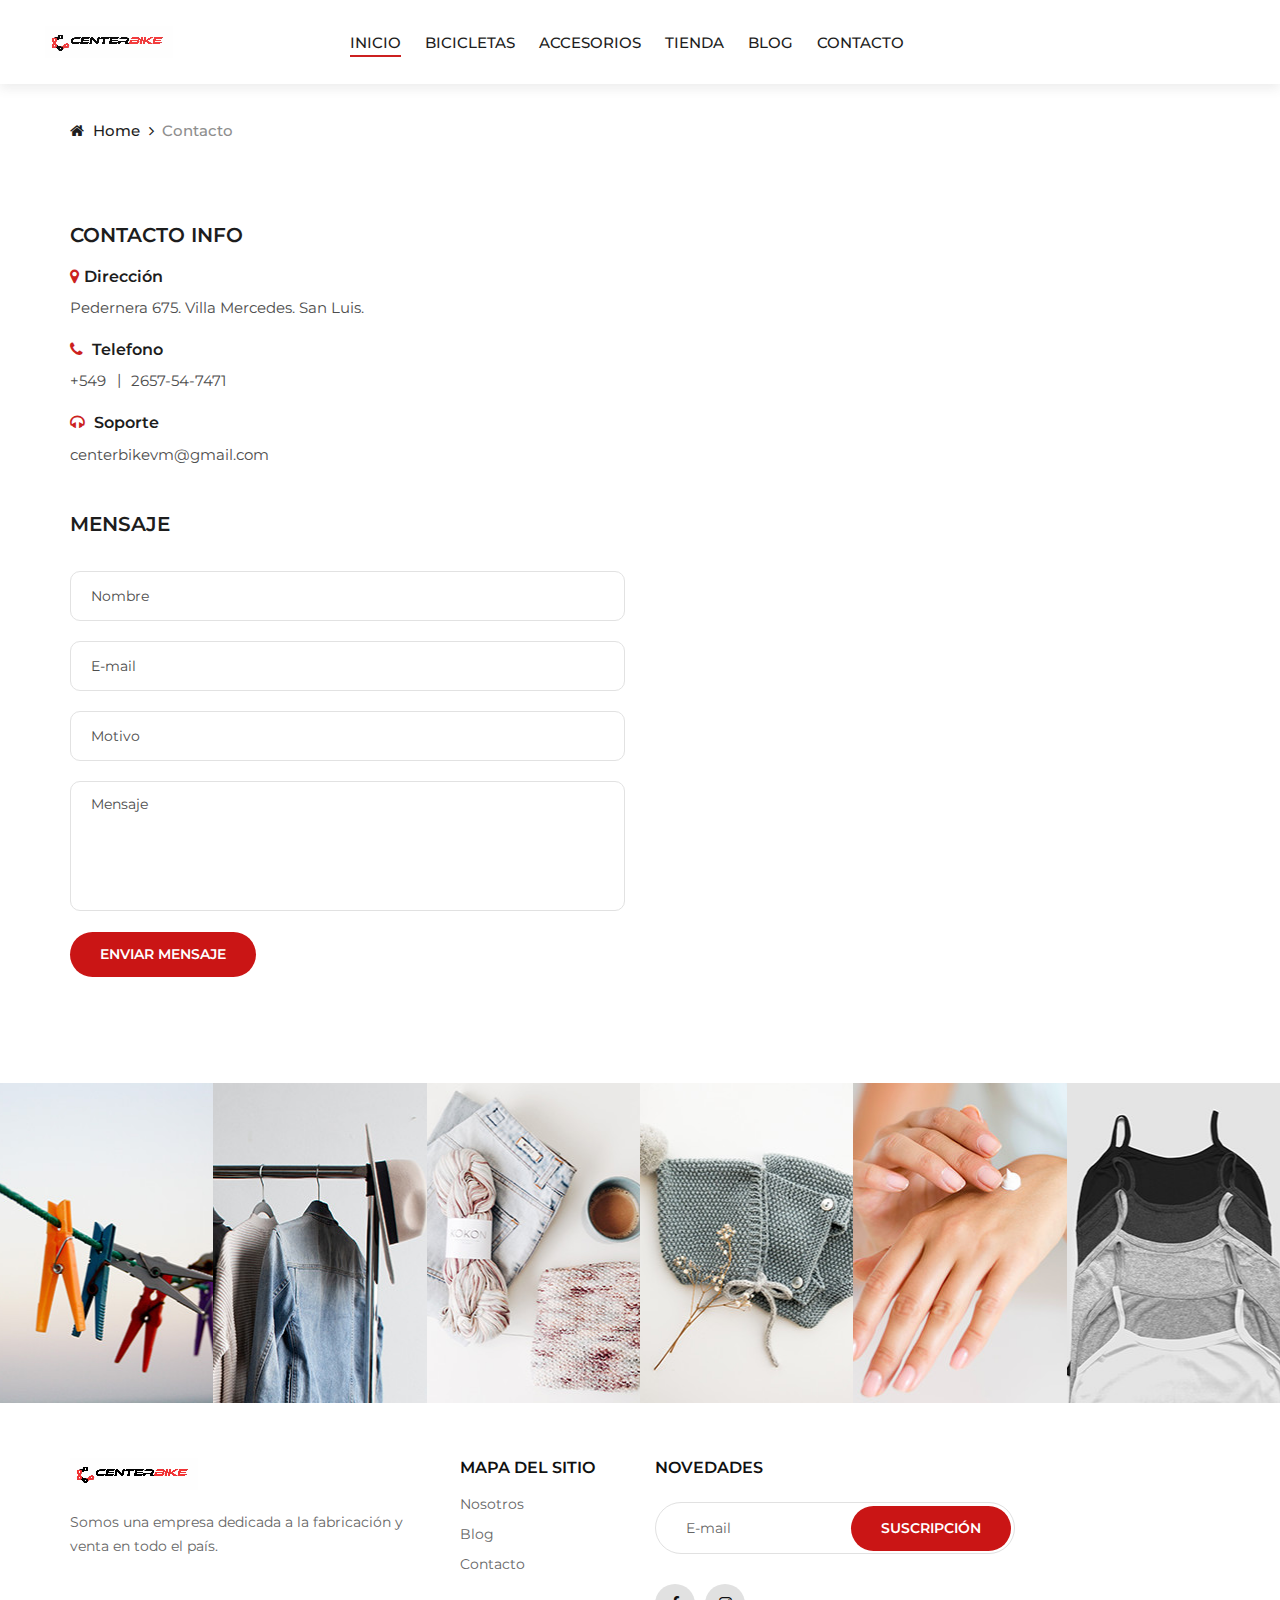
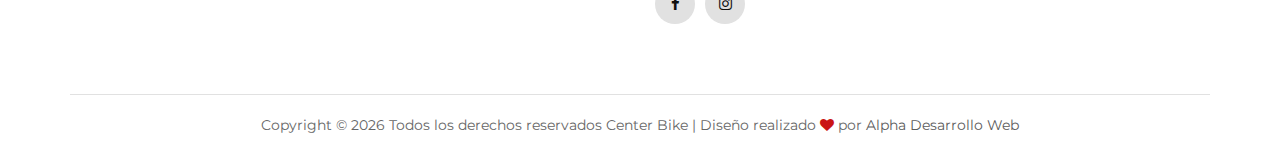
==== commit 845c04f2: "Varios2" ====
--- a/contact.html
+++ b/contact.html
@@ -1,18 +1,17 @@
 <!DOCTYPE html>
-<html lang="zxx">
+<html lang="es">
 
 <head>
     <meta charset="UTF-8">
-    <meta name="description" content="Ashion Template">
-    <meta name="keywords" content="Ashion, unica, creative, html">
+    <meta name="description" content="Venta bicicletas">
+    <meta name="keywords" content="bicicletas niños mujer accesorios bicis">
     <meta name="viewport" content="width=device-width, initial-scale=1.0">
     <meta http-equiv="X-UA-Compatible" content="ie=edge">
-    <title>Ashion | Template</title>
+    <title>Center Bike</title>
 
     <!-- Google Font -->
     <link href="https://fonts.googleapis.com/css2?family=Cookie&display=swap" rel="stylesheet">
-    <link href="https://fonts.googleapis.com/css2?family=Montserrat:wght@400;500;600;700;800;900&display=swap"
-    rel="stylesheet">
+    <link href="https://fonts.googleapis.com/css2?family=Montserrat:wght@400;500;600;700;800;900&display=swap" rel="stylesheet">
 
     <!-- Css Styles -->
     <link rel="stylesheet" href="css/bootstrap.min.css" type="text/css">
@@ -48,10 +47,10 @@
             <a href="./index.html"><img src="img/logo.png" alt=""></a>
         </div>
         <div id="mobile-menu-wrap"></div>
-        <div class="offcanvas__auth">
+        <!--  <div class="offcanvas__auth">
             <a href="#">Login</a>
             <a href="#">Register</a>
-        </div>
+        </div> -->
     </div>
     <!-- Offcanvas Menu End -->
 
@@ -67,25 +66,25 @@
                 <div class="col-xl-6 col-lg-7">
                     <nav class="header__menu">
                         <ul>
-                            <li><a href="./index.html">Home</a></li>
-                            <li><a href="#">Women’s</a></li>
-                            <li><a href="#">Men’s</a></li>
-                            <li class="active"><a href="./shop.html">Shop</a></li>
-                            <li><a href="#">Pages</a>
+                            <li class="active"><a href="./index.html">Inicio</a></li>
+                            <li><a href="#">Bicicletas</a></li>
+                            <li><a href="#">Accesorios</a></li>
+                            <li><a href="#">Tienda</a></li>
+                            <!--  <li><a href="#">Pages</a>
                                 <ul class="dropdown">
                                     <li><a href="./product-details.html">Product Details</a></li>
                                     <li><a href="./shop-cart.html">Shop Cart</a></li>
                                     <li><a href="./checkout.html">Checkout</a></li>
                                     <li><a href="./blog-details.html">Blog Details</a></li>
                                 </ul>
-                            </li>
-                            <li><a href="./blog.html">Blog</a></li>
-                            <li><a href="./contact.html">Contact</a></li>
+                            </li> -->
+                            <li><a href="#">Blog</a></li>
+                            <li><a href="#">Contacto</a></li>
                         </ul>
                     </nav>
                 </div>
                 <div class="col-lg-3">
-                    <div class="header__right">
+                    <!--  <div class="header__right">
                         <div class="header__right__auth">
                             <a href="#">Login</a>
                             <a href="#">Register</a>
@@ -99,7 +98,7 @@
                                 <div class="tip">2</div>
                             </a></li>
                         </ul>
-                    </div>
+                    </div> -->
                 </div>
             </div>
             <div class="canvas__open">
@@ -116,7 +115,7 @@
                 <div class="col-lg-12">
                     <div class="breadcrumb__links">
                         <a href="./index.html"><i class="fa fa-home"></i> Home</a>
-                        <span>Contact</span>
+                        <span>Contacto</span>
                     </div>
                 </div>
             </div>
@@ -131,198 +130,184 @@
                 <div class="col-lg-6 col-md-6">
                     <div class="contact__content">
                         <div class="contact__address">
-                            <h5>Contact info</h5>
+                            <h5>Contacto info</h5>
                             <ul>
                                 <li>
-                                    <h6><i class="fa fa-map-marker"></i> Address</h6>
-                                    <p>160 Pennsylvania Ave NW, Washington, Castle, PA 16101-5161</p>
+                                    <h6><i class="fa fa-map-marker"></i>Dirección</h6>
+                                    <p>Pedernera 675. Villa Mercedes. San Luis.</p>
                                 </li>
                                 <li>
-                                    <h6><i class="fa fa-phone"></i> Phone</h6>
-                                    <p><span>125-711-811</span><span>125-668-886</span></p>
+                                    <h6><i class="fa fa-phone"></i> Telefono</h6>
+                                    <p><span>+549</span><span>2657-54-7471</span></p>
                                 </li>
                                 <li>
-                                    <h6><i class="fa fa-headphones"></i> Support</h6>
-                                    <p>Support.photography@gmail.com</p>
+                                    <h6><i class="fa fa-headphones"></i> Soporte</h6>
+                                    <p>centerbikevm@gmail.com</p>
                                 </li>
                             </ul>
                         </div>
                         <div class="contact__form">
-                            <h5>SEND MESSAGE</h5>
+                            <h5>Mensaje</h5>
                             <form action="#">
-                                <input type="text" placeholder="Name">
-                                <input type="text" placeholder="Email">
-                                <input type="text" placeholder="Website">
-                                <textarea placeholder="Message"></textarea>
-                                <button type="submit" class="site-btn">Send Message</button>
+                                <input type="text" placeholder="Nombre">
+                                <input type="text" placeholder="E-mail">
+                                <input type="text" placeholder="Motivo">
+                                <textarea placeholder="Mensaje"></textarea>
+                                <button type="submit" class="site-btn">Enviar Mensaje</button>
                             </form>
                         </div>
                     </div>
                 </div>
                 <div class="col-lg-6 col-md-6">
                     <div class="contact__map">
-                        <iframe
-                        src="https://www.google.com/maps/embed?pb=!1m18!1m12!1m3!1d48158.305462977965!2d-74.13283844036356!3d41.02757295168286!2m3!1f0!2f0!3f0!3m2!1i1024!2i768!4f13.1!3m3!1m2!1s0x89c2e440473470d7%3A0xcaf503ca2ee57958!2sSaddle%20River%2C%20NJ%2007458%2C%20USA!5e0!3m2!1sen!2sbd!4v1575917275626!5m2!1sen!2sbd"
-                        height="780" style="border:0" allowfullscreen="">
+                        <iframe src="https://www.google.com/maps/embed?pb=!1m18!1m12!1m3!1d3320.0928605344443!2d-65.4667644852283!3d-33.68065961674902!2m3!1f0!2f0!3f0!3m2!1i1024!2i768!4f13.1!3m3!1m2!1s0x95d16a85facead6f%3A0xe417c6e84cfe9617!2sPedernera%20675%2C%20D5730%20Villa%20Mercedes%2C%20San%20Luis!5e0!3m2!1ses-419!2sar!4v1627927009219!5m2!1ses-419!2sar"
+                            height="780" style="border:0" allowfullscreen="">
                     </iframe>
-                </div>
-            </div>
-        </div>
-    </div>
-</section>
-<!-- Contact Section End -->
-
-<!-- Instagram Begin -->
-<div class="instagram">
-    <div class="container-fluid">
-        <div class="row">
-            <div class="col-lg-2 col-md-4 col-sm-4 p-0">
-                <div class="instagram__item set-bg" data-setbg="img/instagram/insta-1.jpg">
-                    <div class="instagram__text">
-                        <i class="fa fa-instagram"></i>
-                        <a href="#">@ ashion_shop</a>
-                    </div>
-                </div>
-            </div>
-            <div class="col-lg-2 col-md-4 col-sm-4 p-0">
-                <div class="instagram__item set-bg" data-setbg="img/instagram/insta-2.jpg">
-                    <div class="instagram__text">
-                        <i class="fa fa-instagram"></i>
-                        <a href="#">@ ashion_shop</a>
-                    </div>
-                </div>
-            </div>
-            <div class="col-lg-2 col-md-4 col-sm-4 p-0">
-                <div class="instagram__item set-bg" data-setbg="img/instagram/insta-3.jpg">
-                    <div class="instagram__text">
-                        <i class="fa fa-instagram"></i>
-                        <a href="#">@ ashion_shop</a>
-                    </div>
-                </div>
-            </div>
-            <div class="col-lg-2 col-md-4 col-sm-4 p-0">
-                <div class="instagram__item set-bg" data-setbg="img/instagram/insta-4.jpg">
-                    <div class="instagram__text">
-                        <i class="fa fa-instagram"></i>
-                        <a href="#">@ ashion_shop</a>
-                    </div>
-                </div>
-            </div>
-            <div class="col-lg-2 col-md-4 col-sm-4 p-0">
-                <div class="instagram__item set-bg" data-setbg="img/instagram/insta-5.jpg">
-                    <div class="instagram__text">
-                        <i class="fa fa-instagram"></i>
-                        <a href="#">@ ashion_shop</a>
-                    </div>
-                </div>
-            </div>
-            <div class="col-lg-2 col-md-4 col-sm-4 p-0">
-                <div class="instagram__item set-bg" data-setbg="img/instagram/insta-6.jpg">
-                    <div class="instagram__text">
-                        <i class="fa fa-instagram"></i>
-                        <a href="#">@ ashion_shop</a>
-                    </div>
-                </div>
-            </div>
-        </div>
-    </div>
-</div>
-<!-- Instagram End -->
-
-<!-- Footer Section Begin -->
-<footer class="footer">
-    <div class="container">
-        <div class="row">
-            <div class="col-lg-4 col-md-6 col-sm-7">
-                <div class="footer__about">
-                    <div class="footer__logo">
-                        <a href="./index.html"><img src="img/logo.png" alt=""></a>
-                    </div>
-                    <p>Lorem ipsum dolor sit amet, consectetur adipiscing elit, sed do eiusmod tempor incididunt
-                    cilisis.</p>
-                    <div class="footer__payment">
-                        <a href="#"><img src="img/payment/payment-1.png" alt=""></a>
-                        <a href="#"><img src="img/payment/payment-2.png" alt=""></a>
-                        <a href="#"><img src="img/payment/payment-3.png" alt=""></a>
-                        <a href="#"><img src="img/payment/payment-4.png" alt=""></a>
-                        <a href="#"><img src="img/payment/payment-5.png" alt=""></a>
-                    </div>
-                </div>
-            </div>
-            <div class="col-lg-2 col-md-3 col-sm-5">
-                <div class="footer__widget">
-                    <h6>Quick links</h6>
-                    <ul>
-                        <li><a href="#">About</a></li>
-                        <li><a href="#">Blogs</a></li>
-                        <li><a href="#">Contact</a></li>
-                        <li><a href="#">FAQ</a></li>
-                    </ul>
-                </div>
-            </div>
-            <div class="col-lg-2 col-md-3 col-sm-4">
-                <div class="footer__widget">
-                    <h6>Account</h6>
-                    <ul>
-                        <li><a href="#">My Account</a></li>
-                        <li><a href="#">Orders Tracking</a></li>
-                        <li><a href="#">Checkout</a></li>
-                        <li><a href="#">Wishlist</a></li>
-                    </ul>
-                </div>
-            </div>
-            <div class="col-lg-4 col-md-8 col-sm-8">
-                <div class="footer__newslatter">
-                    <h6>NEWSLETTER</h6>
-                    <form action="#">
-                        <input type="text" placeholder="Email">
-                        <button type="submit" class="site-btn">Subscribe</button>
-                    </form>
-                    <div class="footer__social">
-                        <a href="#"><i class="fa fa-facebook"></i></a>
-                        <a href="#"><i class="fa fa-twitter"></i></a>
-                        <a href="#"><i class="fa fa-youtube-play"></i></a>
-                        <a href="#"><i class="fa fa-instagram"></i></a>
-                        <a href="#"><i class="fa fa-pinterest"></i></a>
-                    </div>
-                </div>
-            </div>
-        </div>
-        <div class="row">
-            <div class="col-lg-12">
-                <!-- Link back to Colorlib can't be removed. Template is licensed under CC BY 3.0. -->
-                <div class="footer__copyright__text">
-                    <p>Copyright &copy; <script>document.write(new Date().getFullYear());</script> All rights reserved | This template is made with <i class="fa fa-heart" aria-hidden="true"></i> by <a href="https://colorlib.com" target="_blank">Colorlib</a></p>
-                </div>
-                <!-- Link back to Colorlib can't be removed. Template is licensed under CC BY 3.0. -->
-            </div>
-        </div>
-    </div>
-</footer>
-<!-- Footer Section End -->
-
-<!-- Search Begin -->
-<div class="search-model">
-    <div class="h-100 d-flex align-items-center justify-content-center">
-        <div class="search-close-switch">+</div>
-        <form class="search-model-form">
-            <input type="text" id="search-input" placeholder="Search here.....">
-        </form>
-    </div>
-</div>
-<!-- Search End -->
-
-<!-- Js Plugins -->
-<script src="js/jquery-3.3.1.min.js"></script>
-<script src="js/bootstrap.min.js"></script>
-<script src="js/jquery.magnific-popup.min.js"></script>
-<script src="js/jquery-ui.min.js"></script>
-<script src="js/mixitup.min.js"></script>
-<script src="js/jquery.countdown.min.js"></script>
-<script src="js/jquery.slicknav.js"></script>
-<script src="js/owl.carousel.min.js"></script>
-<script src="js/jquery.nicescroll.min.js"></script>
-<script src="js/main.js"></script>
+                    </div>
+                </div>
+            </div>
+        </div>
+    </section>
+    <!-- Contact Section End -->
+
+    <!-- Instagram Begin -->
+    <div class="instagram">
+        <div class="container-fluid">
+            <div class="row">
+                <div class="col-lg-2 col-md-4 col-sm-4 p-0">
+                    <div class="instagram__item set-bg" data-setbg="img/instagram/insta-1.jpg">
+                        <div class="instagram__text">
+                            <i class="fa fa-instagram"></i>
+                            <a href="https://www.instagram.com/centerbikevm/">Center Bike</a>
+                        </div>
+                    </div>
+                </div>
+                <div class="col-lg-2 col-md-4 col-sm-4 p-0">
+                    <div class="instagram__item set-bg" data-setbg="img/instagram/insta-2.jpg">
+                        <div class="instagram__text">
+                            <i class="fa fa-instagram"></i>
+                            <a href="https://www.instagram.com/centerbikevm/">Center Bike</a>
+                        </div>
+                    </div>
+                </div>
+                <div class="col-lg-2 col-md-4 col-sm-4 p-0">
+                    <div class="instagram__item set-bg" data-setbg="img/instagram/insta-3.jpg">
+                        <div class="instagram__text">
+                            <i class="fa fa-instagram"></i>
+                            <a href="https://www.instagram.com/centerbikevm/">Center Bike</a>
+                        </div>
+                    </div>
+                </div>
+                <div class="col-lg-2 col-md-4 col-sm-4 p-0">
+                    <div class="instagram__item set-bg" data-setbg="img/instagram/insta-4.jpg">
+                        <div class="instagram__text">
+                            <i class="fa fa-instagram"></i>
+                            <a href="https://www.instagram.com/centerbikevm/">Center Bike</a>
+                        </div>
+                    </div>
+                </div>
+                <div class="col-lg-2 col-md-4 col-sm-4 p-0">
+                    <div class="instagram__item set-bg" data-setbg="img/instagram/insta-5.jpg">
+                        <div class="instagram__text">
+                            <i class="fa fa-instagram"></i>
+                            <a href="https://www.instagram.com/centerbikevm/">Center Bike</a>
+                        </div>
+                    </div>
+                </div>
+                <div class="col-lg-2 col-md-4 col-sm-4 p-0">
+                    <div class="instagram__item set-bg" data-setbg="img/instagram/insta-6.jpg">
+                        <div class="instagram__text">
+                            <i class="fa fa-instagram"></i>
+                            <a href="https://www.instagram.com/centerbikevm/">Center Bike</a>
+                        </div>
+                    </div>
+                </div>
+            </div>
+        </div>
+    </div>
+    <!-- Instagram End -->
+
+    <!-- Footer Section Begin -->
+    <footer class="footer">
+        <div class="container">
+            <div class="row">
+                <div class="col-lg-4 col-md-6 col-sm-7">
+                    <div class="footer__about">
+                        <div class="footer__logo">
+                            <a href="./index.html"><img src="img/logo.png" alt=""></a>
+                        </div>
+                        <p>Somos una empresa dedicada a la fabricación y venta en todo el país.
+                        </p>
+
+                    </div>
+                </div>
+                <div class="col-lg-2 col-md-3 col-sm-5">
+                    <div class="footer__widget">
+                        <h6>Mapa del sitio</h6>
+                        <ul>
+                            <li><a href="#">Nosotros</a></li>
+                            <li><a href="#">Blog</a></li>
+                            <li><a href="contact.html">Contacto</a></li>
+
+                        </ul>
+                    </div>
+                </div>
+
+                <div class="col-lg-4 col-md-8 col-sm-8">
+                    <div class="footer__newslatter">
+                        <h6>Novedades</h6>
+                        <form action="#">
+                            <input type="text" placeholder="E-mail">
+                            <button type="submit" class="site-btn">Suscripción</button>
+                        </form>
+                        <div class="footer__social">
+                            <a href="#"><i class="fa fa-facebook"></i></a>
+
+
+                            <a href="https://www.instagram.com/centerbikevm/"><i class="fa fa-instagram"></i></a>
+
+                        </div>
+                    </div>
+                </div>
+            </div>
+            <div class="row">
+                <div class="col-lg-12">
+                    <!-- Link back to Colorlib can't be removed. Template is licensed under CC BY 3.0. -->
+                    <div class="footer__copyright__text">
+                        <p>Copyright &copy;
+                            <script>
+                                document.write(new Date().getFullYear());
+                            </script> Todos los derechos reservados Center Bike | Diseño realizado <i class="fa fa-heart" aria-hidden="true"></i> por <a href="https://alphadesarrolloweb.com.ar" target="_blank">Alpha Desarrollo Web</a></p>
+                    </div>
+                    <!-- Link back to Colorlib can't be removed. Template is licensed under CC BY 3.0. -->
+                </div>
+            </div>
+        </div>
+    </footer>
+    <!-- Footer Section End -->
+
+    <!-- Search Begin -->
+    <div class="search-model">
+        <div class="h-100 d-flex align-items-center justify-content-center">
+            <div class="search-close-switch">+</div>
+            <form class="search-model-form">
+                <input type="text" id="search-input" placeholder="Search here.....">
+            </form>
+        </div>
+    </div>
+    <!-- Search End -->
+
+    <!-- Js Plugins -->
+    <script src="js/jquery-3.3.1.min.js"></script>
+    <script src="js/bootstrap.min.js"></script>
+    <script src="js/jquery.magnific-popup.min.js"></script>
+    <script src="js/jquery-ui.min.js"></script>
+    <script src="js/mixitup.min.js"></script>
+    <script src="js/jquery.countdown.min.js"></script>
+    <script src="js/jquery.slicknav.js"></script>
+    <script src="js/owl.carousel.min.js"></script>
+    <script src="js/jquery.nicescroll.min.js"></script>
+    <script src="js/main.js"></script>
 </body>
 
 </html>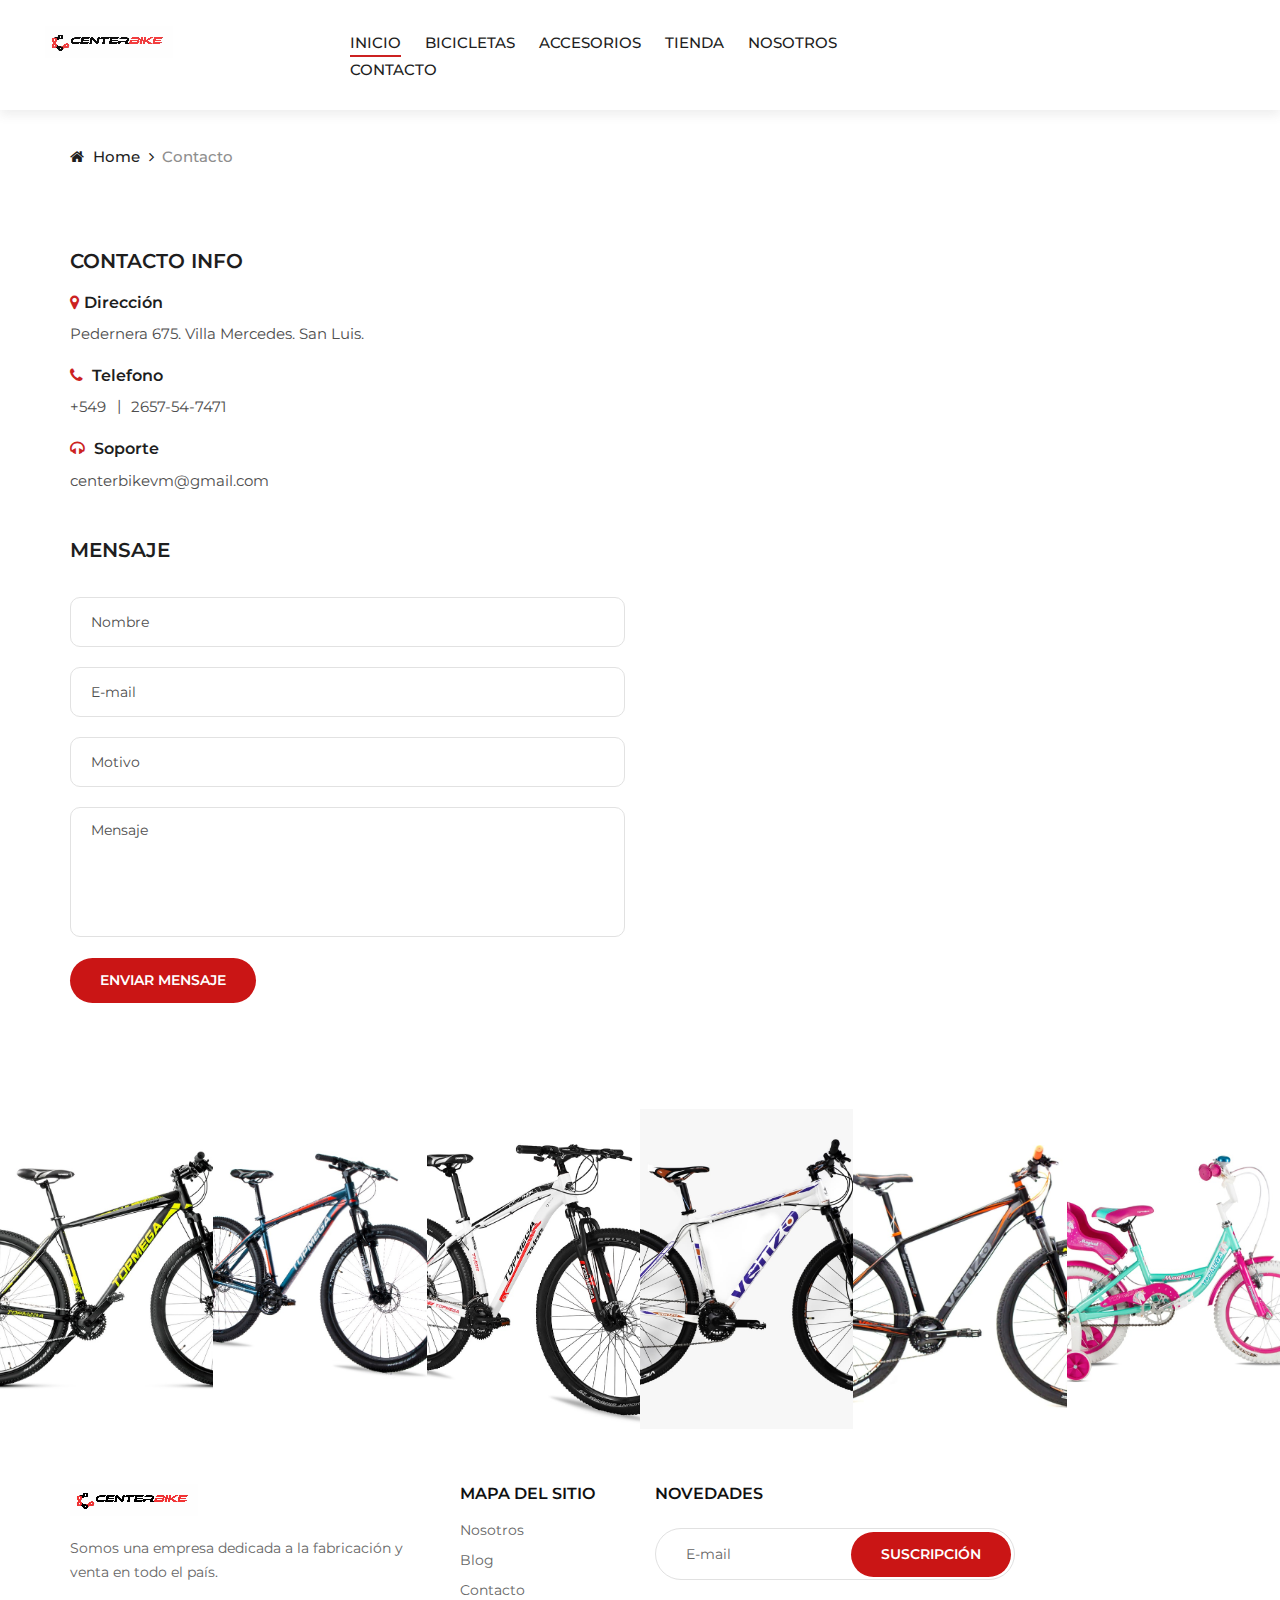
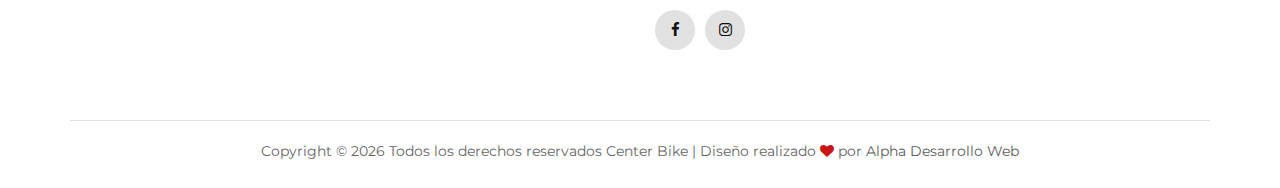
==== commit 510b0672: "detalles" ====
--- a/contact.html
+++ b/contact.html
@@ -78,8 +78,8 @@
                                     <li><a href="./blog-details.html">Blog Details</a></li>
                                 </ul>
                             </li> -->
-                            <li><a href="#">Blog</a></li>
-                            <li><a href="#">Contacto</a></li>
+                            <li><a href="nosotros.html">Nosotros</a></li>
+                            <li><a href="contact.html">Contacto</a></li>
                         </ul>
                     </nav>
                 </div>
@@ -175,47 +175,47 @@
         <div class="container-fluid">
             <div class="row">
                 <div class="col-lg-2 col-md-4 col-sm-4 p-0">
-                    <div class="instagram__item set-bg" data-setbg="img/instagram/insta-1.jpg">
-                        <div class="instagram__text">
-                            <i class="fa fa-instagram"></i>
-                            <a href="https://www.instagram.com/centerbikevm/">Center Bike</a>
-                        </div>
-                    </div>
-                </div>
-                <div class="col-lg-2 col-md-4 col-sm-4 p-0">
-                    <div class="instagram__item set-bg" data-setbg="img/instagram/insta-2.jpg">
-                        <div class="instagram__text">
-                            <i class="fa fa-instagram"></i>
-                            <a href="https://www.instagram.com/centerbikevm/">Center Bike</a>
-                        </div>
-                    </div>
-                </div>
-                <div class="col-lg-2 col-md-4 col-sm-4 p-0">
-                    <div class="instagram__item set-bg" data-setbg="img/instagram/insta-3.jpg">
-                        <div class="instagram__text">
-                            <i class="fa fa-instagram"></i>
-                            <a href="https://www.instagram.com/centerbikevm/">Center Bike</a>
-                        </div>
-                    </div>
-                </div>
-                <div class="col-lg-2 col-md-4 col-sm-4 p-0">
-                    <div class="instagram__item set-bg" data-setbg="img/instagram/insta-4.jpg">
-                        <div class="instagram__text">
-                            <i class="fa fa-instagram"></i>
-                            <a href="https://www.instagram.com/centerbikevm/">Center Bike</a>
-                        </div>
-                    </div>
-                </div>
-                <div class="col-lg-2 col-md-4 col-sm-4 p-0">
-                    <div class="instagram__item set-bg" data-setbg="img/instagram/insta-5.jpg">
-                        <div class="instagram__text">
-                            <i class="fa fa-instagram"></i>
-                            <a href="https://www.instagram.com/centerbikevm/">Center Bike</a>
-                        </div>
-                    </div>
-                </div>
-                <div class="col-lg-2 col-md-4 col-sm-4 p-0">
-                    <div class="instagram__item set-bg" data-setbg="img/instagram/insta-6.jpg">
+                    <div class="instagram__item set-bg" data-setbg="img/4.jpg">
+                        <div class="instagram__text">
+                            <i class="fa fa-instagram"></i>
+                            <a href="https://www.instagram.com/centerbikevm/">Center Bike</a>
+                        </div>
+                    </div>
+                </div>
+                <div class="col-lg-2 col-md-4 col-sm-4 p-0">
+                    <div class="instagram__item set-bg" data-setbg="img/5.jpg">
+                        <div class="instagram__text">
+                            <i class="fa fa-instagram"></i>
+                            <a href="https://www.instagram.com/centerbikevm/">Center Bike</a>
+                        </div>
+                    </div>
+                </div>
+                <div class="col-lg-2 col-md-4 col-sm-4 p-0">
+                    <div class="instagram__item set-bg" data-setbg="img/6.jpg">
+                        <div class="instagram__text">
+                            <i class="fa fa-instagram"></i>
+                            <a href="https://www.instagram.com/centerbikevm/">Center Bike</a>
+                        </div>
+                    </div>
+                </div>
+                <div class="col-lg-2 col-md-4 col-sm-4 p-0">
+                    <div class="instagram__item set-bg" data-setbg="img/7.jpg">
+                        <div class="instagram__text">
+                            <i class="fa fa-instagram"></i>
+                            <a href="https://www.instagram.com/centerbikevm/">Center Bike</a>
+                        </div>
+                    </div>
+                </div>
+                <div class="col-lg-2 col-md-4 col-sm-4 p-0">
+                    <div class="instagram__item set-bg" data-setbg="img/8.jpg">
+                        <div class="instagram__text">
+                            <i class="fa fa-instagram"></i>
+                            <a href="https://www.instagram.com/centerbikevm/">Center Bike</a>
+                        </div>
+                    </div>
+                </div>
+                <div class="col-lg-2 col-md-4 col-sm-4 p-0">
+                    <div class="instagram__item set-bg" data-setbg="img/3.jpg">
                         <div class="instagram__text">
                             <i class="fa fa-instagram"></i>
                             <a href="https://www.instagram.com/centerbikevm/">Center Bike</a>
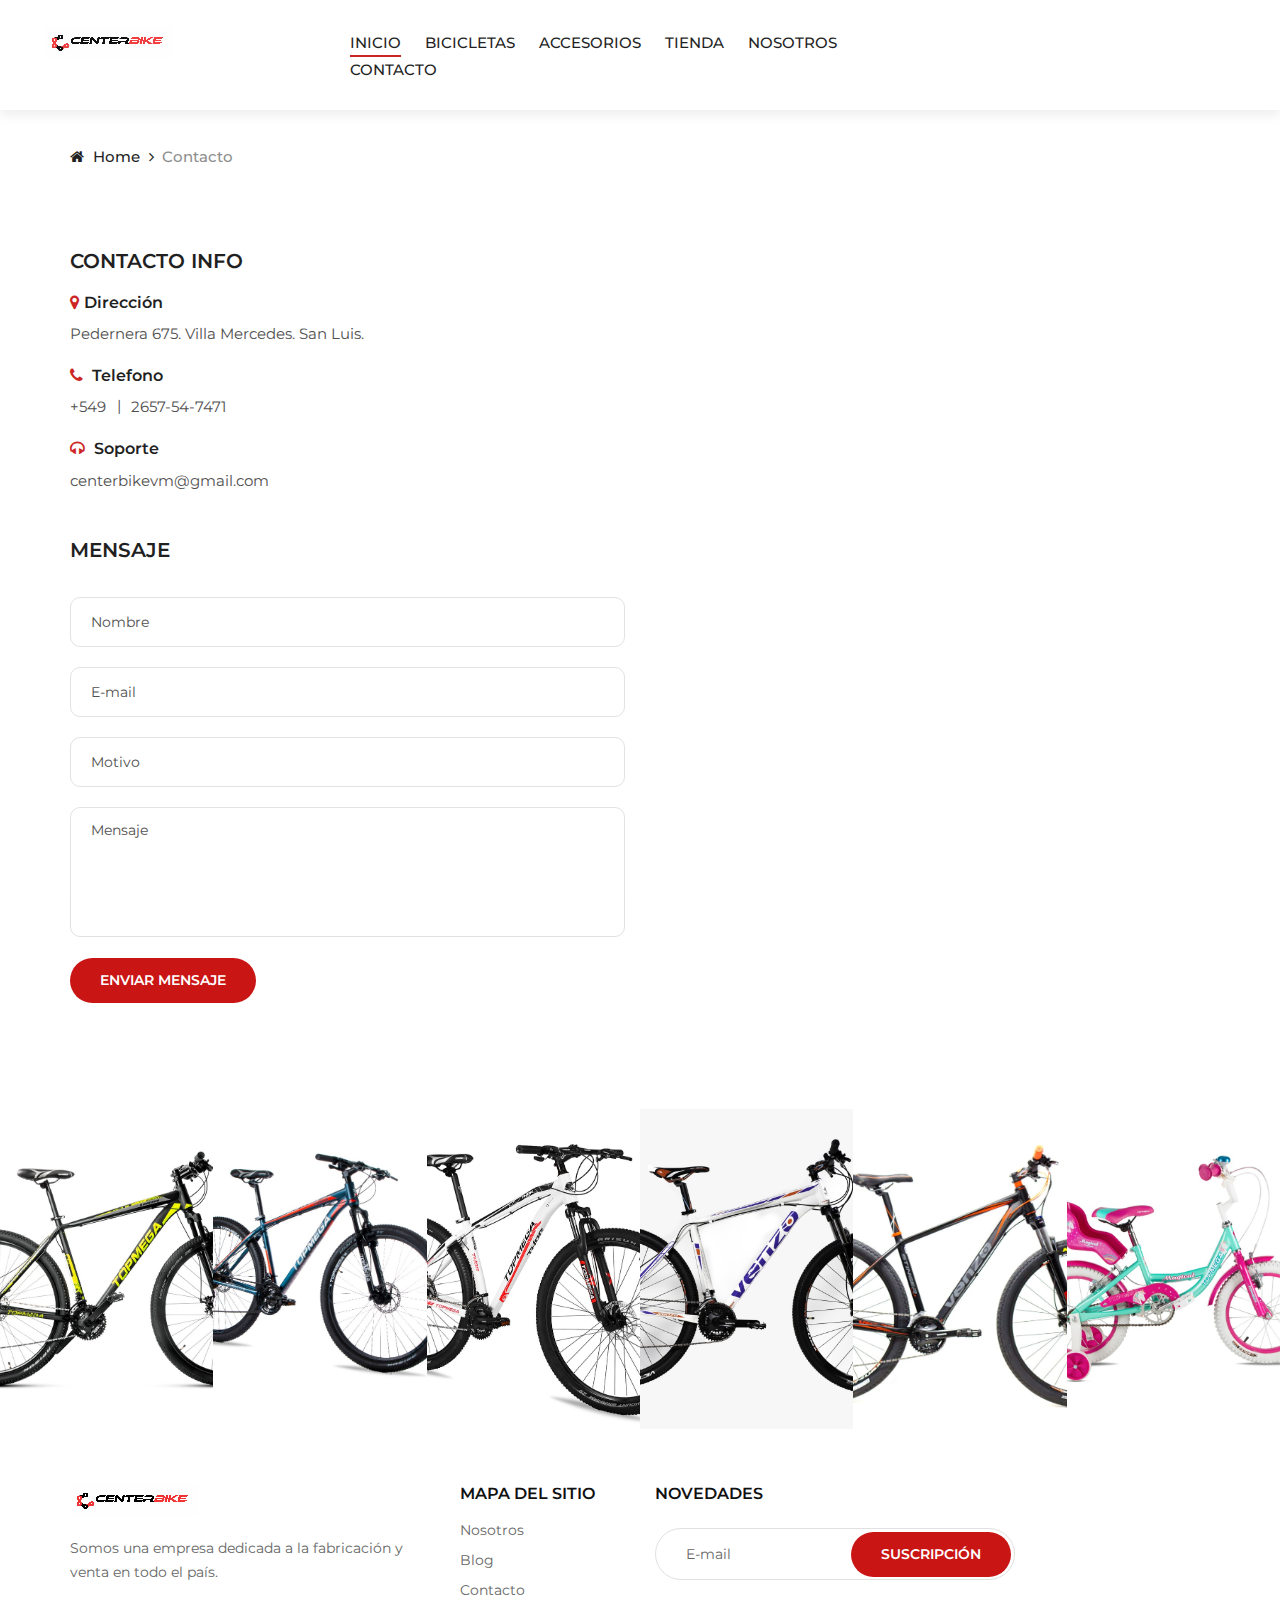
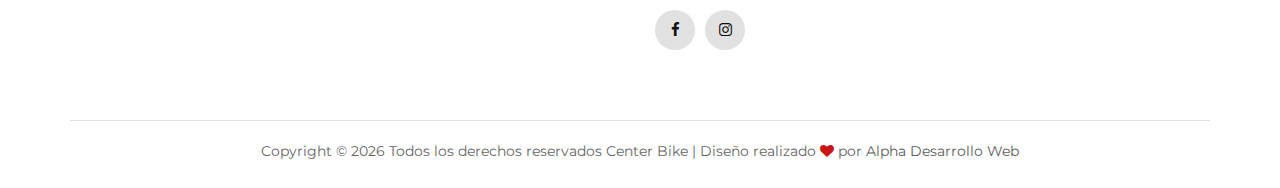
==== commit 7d2d877a: "detalles2" ====
--- a/contact.html
+++ b/contact.html
@@ -69,7 +69,7 @@
                             <li class="active"><a href="./index.html">Inicio</a></li>
                             <li><a href="#">Bicicletas</a></li>
                             <li><a href="#">Accesorios</a></li>
-                            <li><a href="#">Tienda</a></li>
+                            <li><a href="shop.html">Tienda</a></li>
                             <!--  <li><a href="#">Pages</a>
                                 <ul class="dropdown">
                                     <li><a href="./product-details.html">Product Details</a></li>
